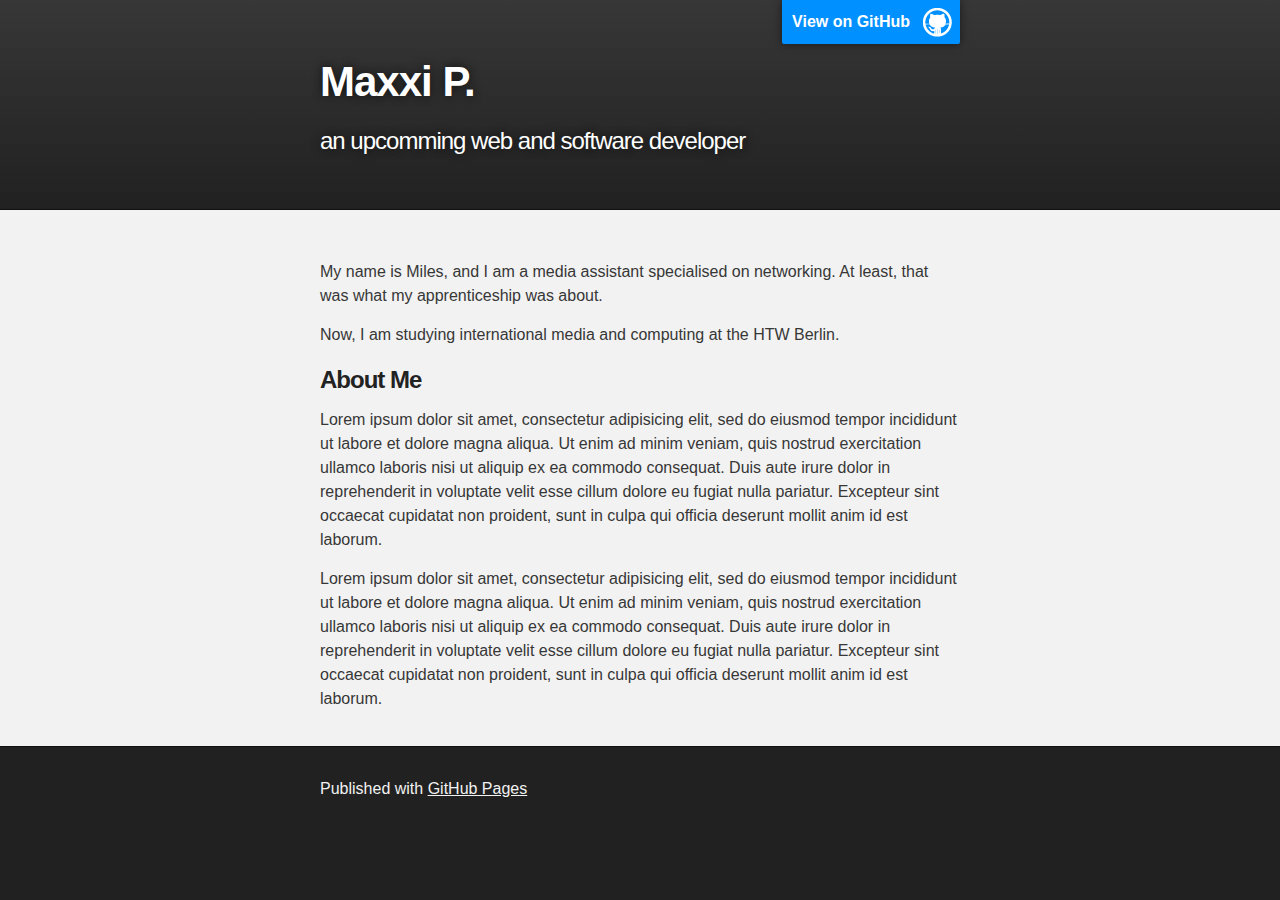
==== index.html @ fab65e2a "indent code" ====
<!DOCTYPE html>
<html>

  <head>
    <meta charset='utf-8' />
    <meta http-equiv="X-UA-Compatible" content="chrome=1" />
    <meta name="description" content="Maxxip.github.io : a upcomming web and software developer" />

    <link rel="stylesheet" type="text/css" media="screen" href="stylesheets/stylesheet.css">

    <title>Maxxip.github.io</title>
  </head>

  <body>

    <!-- HEADER -->
    <div id="header_wrap" class="outer">
        <header class="inner">
          <a id="forkme_banner" href="https://github.com/MaxxiP">View on GitHub</a>

          <h1 id="project_title">Maxxi P.</h1>
          <h2 id="project_tagline">an upcomming web and software developer</h2>

        </header>
    </div>

    <!-- MAIN CONTENT -->
    <div id="main_content_wrap" class="outer">
      <section id="main_content" class="inner">
        <p>My name is Miles, and I am a media assistant specialised on networking. At least, that was what my apprenticeship was about.</p>

		<p>Now, I am studying international media and computing at the HTW Berlin.</p>

		<h3><a name="about-me" class="anchor" href="#about-me"><span class="octicon octicon-link"></span></a>About Me</h3>

		<p>Lorem ipsum dolor sit amet, consectetur adipisicing elit, sed do eiusmod tempor incididunt ut labore et dolore magna aliqua. Ut enim ad minim veniam, quis nostrud exercitation ullamco laboris nisi ut aliquip ex ea commodo consequat. Duis aute irure dolor in reprehenderit in voluptate velit esse cillum dolore eu fugiat nulla pariatur. Excepteur sint occaecat cupidatat non proident, sunt in culpa qui officia deserunt mollit anim id est laborum.</p>

		<p>Lorem ipsum dolor sit amet, consectetur adipisicing elit, sed do eiusmod tempor incididunt ut labore et dolore magna aliqua. Ut enim ad minim veniam, quis nostrud exercitation ullamco laboris nisi ut aliquip ex ea commodo consequat. Duis aute irure dolor in reprehenderit in voluptate velit esse cillum dolore eu fugiat nulla pariatur. Excepteur sint occaecat cupidatat non proident, sunt in culpa qui officia deserunt mollit anim id est laborum.</p>
 
      </section>
    </div>

    <!-- FOOTER  -->
    <div id="footer_wrap" class="outer">
      <footer class="inner">
        <p>Published with <a href="http://pages.github.com">GitHub Pages</a></p>
      </footer>
    </div>

    

  </body>
</html>
---- stylesheets/stylesheet.css ----
/*******************************************************************************
Slate Theme for GitHub Pages
by Jason Costello, @jsncostello
*******************************************************************************/

@import url(pygment_trac.css);

/*******************************************************************************
MeyerWeb Reset
*******************************************************************************/

html, body, div, span, applet, object, iframe,
h1, h2, h3, h4, h5, h6, p, blockquote, pre,
a, abbr, acronym, address, big, cite, code,
del, dfn, em, img, ins, kbd, q, s, samp,
small, strike, strong, sub, sup, tt, var,
b, u, i, center,
dl, dt, dd, ol, ul, li,
fieldset, form, label, legend,
table, caption, tbody, tfoot, thead, tr, th, td,
article, aside, canvas, details, embed,
figure, figcaption, footer, header, hgroup,
menu, nav, output, ruby, section, summary,
time, mark, audio, video {
  margin: 0;
  padding: 0;
  border: 0;
  font: inherit;
  vertical-align: baseline;
}

/* HTML5 display-role reset for older browsers */
article, aside, details, figcaption, figure,
footer, header, hgroup, menu, nav, section {
  display: block;
}

ol, ul {
  list-style: none;
}

table {
  border-collapse: collapse;
  border-spacing: 0;
}

/*******************************************************************************
Theme Styles
*******************************************************************************/

body {
  box-sizing: border-box;
  color:#373737;
  background: #212121;
  font-size: 16px;
  font-family: 'Myriad Pro', Calibri, Helvetica, Arial, sans-serif;
  line-height: 1.5;
  -webkit-font-smoothing: antialiased;
}

h1, h2, h3, h4, h5, h6 {
  margin: 10px 0;
  font-weight: 700;
  color:#222222;
  font-family: 'Lucida Grande', 'Calibri', Helvetica, Arial, sans-serif;
  letter-spacing: -1px;
}

h1 {
  font-size: 36px;
  font-weight: 700;
}

h2 {
  padding-bottom: 10px;
  font-size: 32px;
  background: url('../images/bg_hr.png') repeat-x bottom;
}

h3 {
  font-size: 24px;
}

h4 {
  font-size: 21px;
}

h5 {
  font-size: 18px;
}

h6 {
  font-size: 16px;
}

p {
  margin: 10px 0 15px 0;
}

footer p {
  color: #f2f2f2;
}

a {
  text-decoration: none;
  color: #007edf;
  text-shadow: none;

  transition: color 0.5s ease;
  transition: text-shadow 0.5s ease;
  -webkit-transition: color 0.5s ease;
  -webkit-transition: text-shadow 0.5s ease;
  -moz-transition: color 0.5s ease;
  -moz-transition: text-shadow 0.5s ease;
  -o-transition: color 0.5s ease;
  -o-transition: text-shadow 0.5s ease;
  -ms-transition: color 0.5s ease;
  -ms-transition: text-shadow 0.5s ease;
}

a:hover, a:focus {text-decoration: underline;}

footer a {
  color: #F2F2F2;
  text-decoration: underline;
}

em {
  font-style: italic;
}

strong {
  font-weight: bold;
}

img {
  position: relative;
  margin: 0 auto;
  max-width: 739px;
  padding: 5px;
  margin: 10px 0 10px 0;
  border: 1px solid #ebebeb;

  box-shadow: 0 0 5px #ebebeb;
  -webkit-box-shadow: 0 0 5px #ebebeb;
  -moz-box-shadow: 0 0 5px #ebebeb;
  -o-box-shadow: 0 0 5px #ebebeb;
  -ms-box-shadow: 0 0 5px #ebebeb;
}

p img {
  display: inline;
  margin: 0;
  padding: 0;
  vertical-align: middle;
  text-align: center;
  border: none;
}

pre, code {
  width: 100%;
  color: #222;
  background-color: #fff;

  font-family: Monaco, "Bitstream Vera Sans Mono", "Lucida Console", Terminal, monospace;
  font-size: 14px;

  border-radius: 2px;
  -moz-border-radius: 2px;
  -webkit-border-radius: 2px;
}

pre {
  width: 100%;
  padding: 10px;
  box-shadow: 0 0 10px rgba(0,0,0,.1);
  overflow: auto;
}

code {
  padding: 3px;
  margin: 0 3px;
  box-shadow: 0 0 10px rgba(0,0,0,.1);
}

pre code {
  display: block;
  box-shadow: none;
}

blockquote {
  color: #666;
  margin-bottom: 20px;
  padding: 0 0 0 20px;
  border-left: 3px solid #bbb;
}


ul, ol, dl {
  margin-bottom: 15px
}

ul {
  list-style: inside;
  padding-left: 20px;
}

ol {
  list-style: decimal inside;
  padding-left: 20px;
}

dl dt {
  font-weight: bold;
}

dl dd {
  padding-left: 20px;
  font-style: italic;
}

dl p {
  padding-left: 20px;
  font-style: italic;
}

hr {
  height: 1px;
  margin-bottom: 5px;
  border: none;
  background: url('../images/bg_hr.png') repeat-x center;
}

table {
  border: 1px solid #373737;
  margin-bottom: 20px;
  text-align: left;
 }

th {
  font-family: 'Lucida Grande', 'Helvetica Neue', Helvetica, Arial, sans-serif;
  padding: 10px;
  background: #373737;
  color: #fff;
 }

td {
  padding: 10px;
  border: 1px solid #373737;
 }

form {
  background: #f2f2f2;
  padding: 20px;
}

/*******************************************************************************
Full-Width Styles
*******************************************************************************/

.outer {
  width: 100%;
}

.inner {
  position: relative;
  max-width: 640px;
  padding: 20px 10px;
  margin: 0 auto;
}

#forkme_banner {
  display: block;
  position: absolute;
  top:0;
  right: 10px;
  z-index: 10;
  padding: 10px 50px 10px 10px;
  color: #fff;
  background: url('../images/blacktocat.png') #0090ff no-repeat 95% 50%;
  font-weight: 700;
  box-shadow: 0 0 10px rgba(0,0,0,.5);
  border-bottom-left-radius: 2px;
  border-bottom-right-radius: 2px;
}

#header_wrap {
  background: #212121;
  background: -moz-linear-gradient(top, #373737, #212121);
  background: -webkit-linear-gradient(top, #373737, #212121);
  background: -ms-linear-gradient(top, #373737, #212121);
  background: -o-linear-gradient(top, #373737, #212121);
  background: linear-gradient(top, #373737, #212121);
}

#header_wrap .inner {
  padding: 50px 10px 30px 10px;
}

#project_title {
  margin: 0;
  color: #fff;
  font-size: 42px;
  font-weight: 700;
  text-shadow: #111 0px 0px 10px;
}

#project_tagline {
  color: #fff;
  font-size: 24px;
  font-weight: 300;
  background: none;
  text-shadow: #111 0px 0px 10px;
}

#downloads {
  position: absolute;
  width: 210px;
  z-index: 10;
  bottom: -40px;
  right: 0;
  height: 70px;
  background: url('../images/icon_download.png') no-repeat 0% 90%;
}

.zip_download_link {
  display: block;
  float: right;
  width: 90px;
  height:70px;
  text-indent: -5000px;
  overflow: hidden;
  background: url(../images/sprite_download.png) no-repeat bottom left;
}

.tar_download_link {
  display: block;
  float: right;
  width: 90px;
  height:70px;
  text-indent: -5000px;
  overflow: hidden;
  background: url(../images/sprite_download.png) no-repeat bottom right;
  margin-left: 10px;
}

.zip_download_link:hover {
  background: url(../images/sprite_download.png) no-repeat top left;
}

.tar_download_link:hover {
  background: url(../images/sprite_download.png) no-repeat top right;
}

#main_content_wrap {
  background: #f2f2f2;
  border-top: 1px solid #111;
  border-bottom: 1px solid #111;
}

#main_content {
  padding-top: 40px;
}

#footer_wrap {
  background: #212121;
}



/*******************************************************************************
Small Device Styles
*******************************************************************************/

@media screen and (max-width: 480px) {
  body {
    font-size:14px;
  }

  #downloads {
    display: none;
  }

  .inner {
    min-width: 320px;
    max-width: 480px;
  }

  #project_title {
  font-size: 32px;
  }

  h1 {
    font-size: 28px;
  }

  h2 {
    font-size: 24px;
  }

  h3 {
    font-size: 21px;
  }

  h4 {
    font-size: 18px;
  }

  h5 {
    font-size: 14px;
  }

  h6 {
    font-size: 12px;
  }

  code, pre {
    min-width: 320px;
    max-width: 480px;
    font-size: 11px;
  }

}
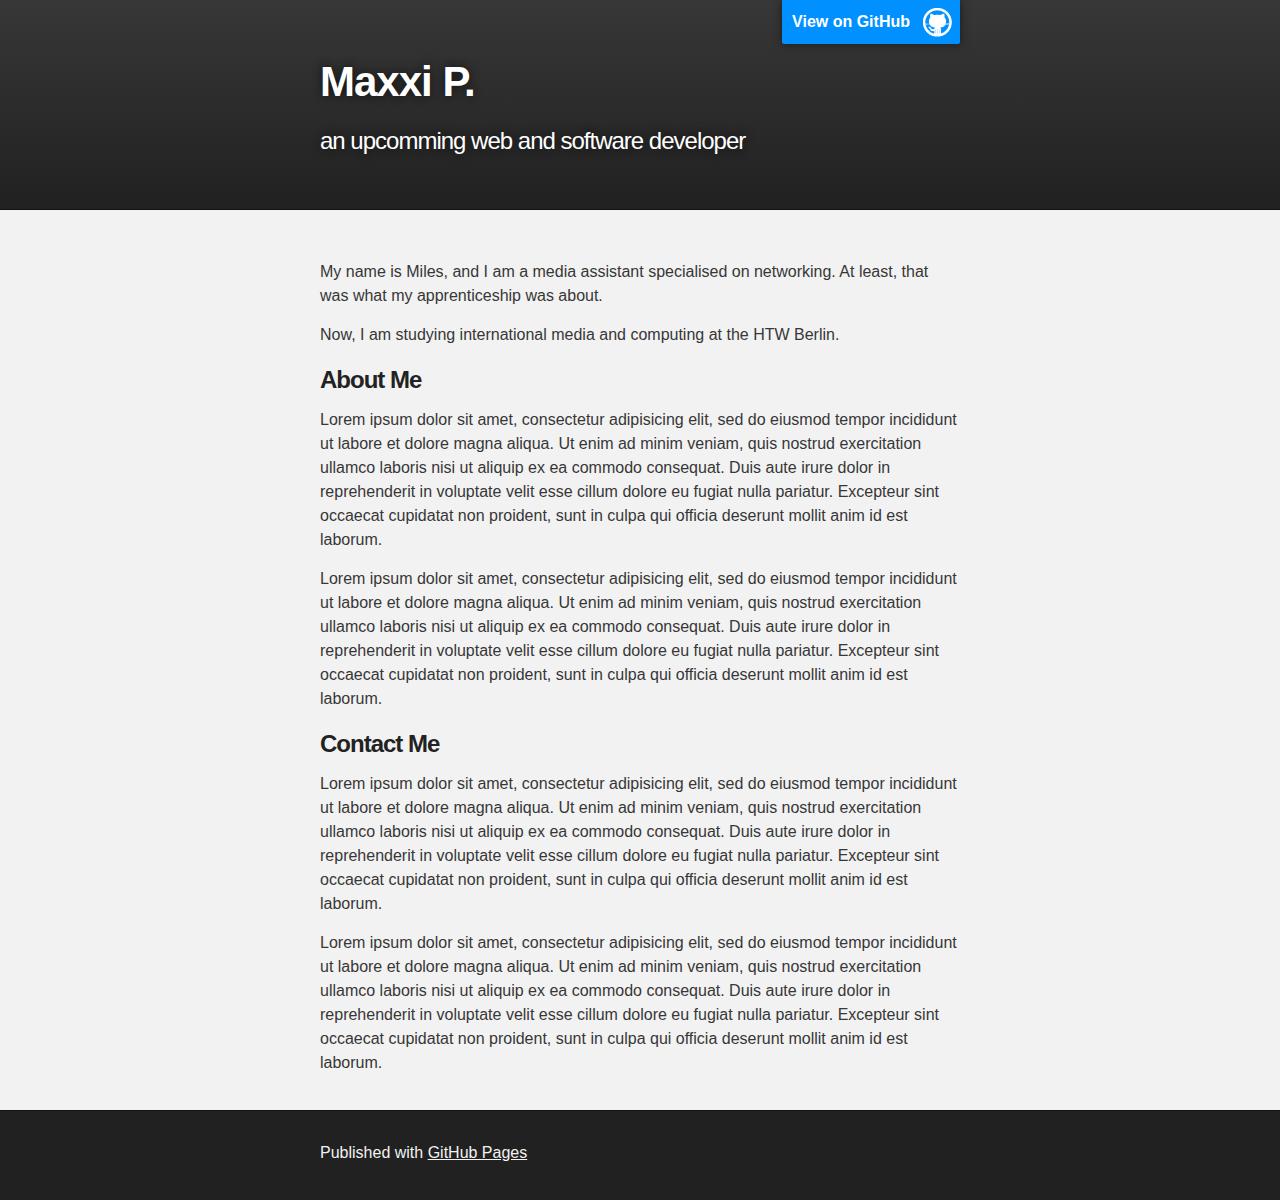
==== commit 976122d4: "added new section" ====
--- a/index.html
+++ b/index.html
@@ -27,15 +27,22 @@
     <!-- MAIN CONTENT -->
     <div id="main_content_wrap" class="outer">
       <section id="main_content" class="inner">
-        <p>My name is Miles, and I am a media assistant specialised on networking. At least, that was what my apprenticeship was about.</p>
+			<p>My name is Miles, and I am a media assistant specialised on networking. At least, that was what my apprenticeship was about.</p>
 
-		<p>Now, I am studying international media and computing at the HTW Berlin.</p>
+			<p>Now, I am studying international media and computing at the HTW Berlin.</p>
 
 		<h3><a name="about-me" class="anchor" href="#about-me"><span class="octicon octicon-link"></span></a>About Me</h3>
 
-		<p>Lorem ipsum dolor sit amet, consectetur adipisicing elit, sed do eiusmod tempor incididunt ut labore et dolore magna aliqua. Ut enim ad minim veniam, quis nostrud exercitation ullamco laboris nisi ut aliquip ex ea commodo consequat. Duis aute irure dolor in reprehenderit in voluptate velit esse cillum dolore eu fugiat nulla pariatur. Excepteur sint occaecat cupidatat non proident, sunt in culpa qui officia deserunt mollit anim id est laborum.</p>
+			<p>Lorem ipsum dolor sit amet, consectetur adipisicing elit, sed do eiusmod tempor incididunt ut labore et dolore magna aliqua. Ut enim ad minim veniam, quis nostrud exercitation ullamco laboris nisi ut aliquip ex ea commodo consequat. Duis aute irure dolor in reprehenderit in voluptate velit esse cillum dolore eu fugiat nulla pariatur. Excepteur sint occaecat cupidatat non proident, sunt in culpa qui officia deserunt mollit anim id est laborum.</p>
 
-		<p>Lorem ipsum dolor sit amet, consectetur adipisicing elit, sed do eiusmod tempor incididunt ut labore et dolore magna aliqua. Ut enim ad minim veniam, quis nostrud exercitation ullamco laboris nisi ut aliquip ex ea commodo consequat. Duis aute irure dolor in reprehenderit in voluptate velit esse cillum dolore eu fugiat nulla pariatur. Excepteur sint occaecat cupidatat non proident, sunt in culpa qui officia deserunt mollit anim id est laborum.</p>
+			<p>Lorem ipsum dolor sit amet, consectetur adipisicing elit, sed do eiusmod tempor incididunt ut labore et dolore magna aliqua. Ut enim ad minim veniam, quis nostrud exercitation ullamco laboris nisi ut aliquip ex ea commodo consequat. Duis aute irure dolor in reprehenderit in voluptate velit esse cillum dolore eu fugiat nulla pariatur. Excepteur sint occaecat cupidatat non proident, sunt in culpa qui officia deserunt mollit anim id est laborum.</p>
+ 
+ 
+ 		<h3><a name="contact-me" class="anchor" href="#contact-me"><span class="octicon octicon-link"></span></a>Contact Me</h3>
+
+			<p>Lorem ipsum dolor sit amet, consectetur adipisicing elit, sed do eiusmod tempor incididunt ut labore et dolore magna aliqua. Ut enim ad minim veniam, quis nostrud exercitation ullamco laboris nisi ut aliquip ex ea commodo consequat. Duis aute irure dolor in reprehenderit in voluptate velit esse cillum dolore eu fugiat nulla pariatur. Excepteur sint occaecat cupidatat non proident, sunt in culpa qui officia deserunt mollit anim id est laborum.</p>
+
+			<p>Lorem ipsum dolor sit amet, consectetur adipisicing elit, sed do eiusmod tempor incididunt ut labore et dolore magna aliqua. Ut enim ad minim veniam, quis nostrud exercitation ullamco laboris nisi ut aliquip ex ea commodo consequat. Duis aute irure dolor in reprehenderit in voluptate velit esse cillum dolore eu fugiat nulla pariatur. Excepteur sint occaecat cupidatat non proident, sunt in culpa qui officia deserunt mollit anim id est laborum.</p>
  
       </section>
     </div>
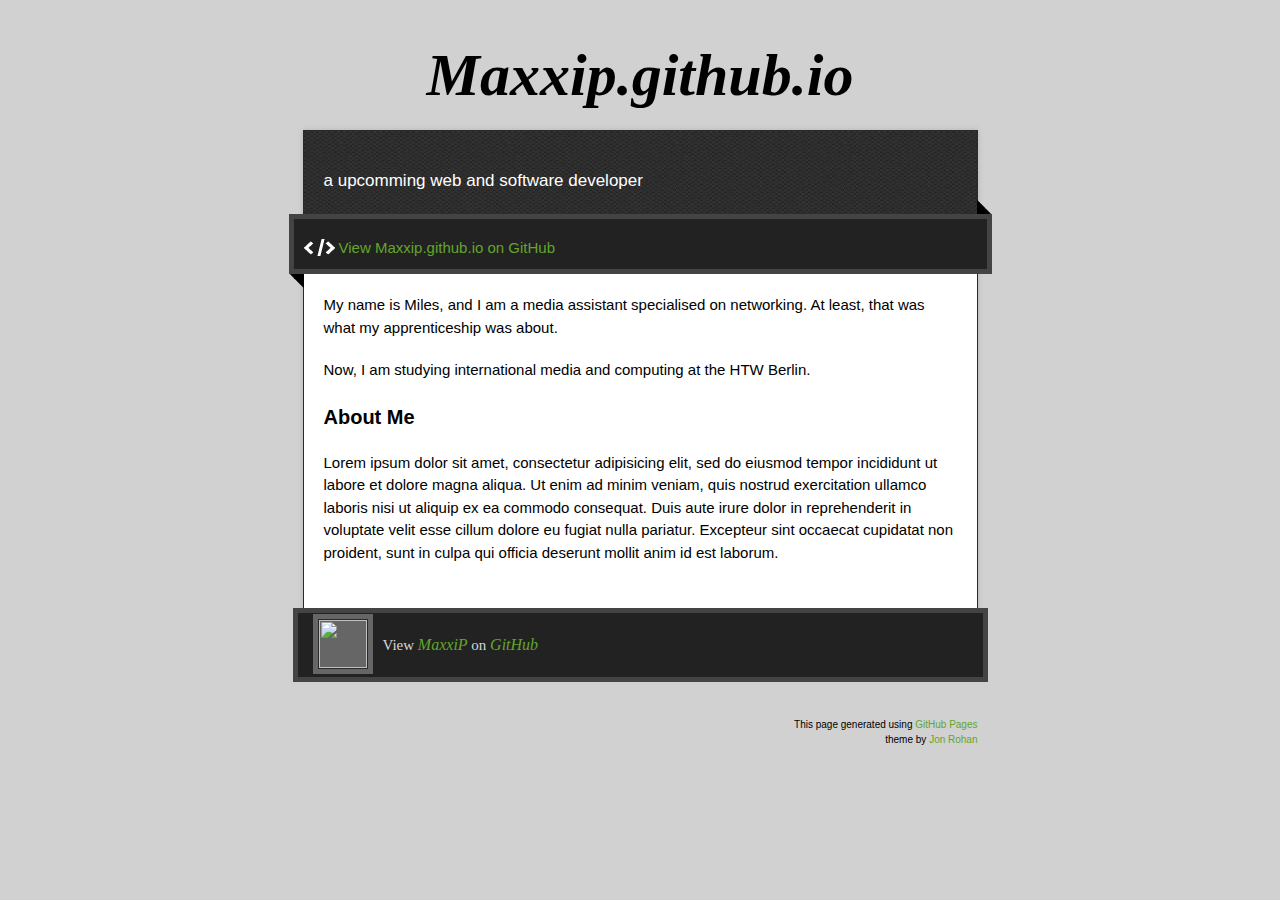
==== commit 04182a9c: "Replace master branch with page content via GitHub" ====
--- a/index.html
+++ b/index.html
@@ -1,60 +1,67 @@
-<!DOCTYPE html>
+<!doctype html>
+<!-- The Time Machine GitHub pages theme was designed and developed by Jon Rohan, on Feb 7, 2012. -->
+<!-- Follow him for fun. http://twitter.com/jonrohan. Tail his code on http://github.com/jonrohan -->
 <html>
+<head>
+  <meta charset="utf-8">
+  <meta http-equiv="X-UA-Compatible" content="IE=edge,chrome=1">
 
-  <head>
-    <meta charset='utf-8' />
-    <meta http-equiv="X-UA-Compatible" content="chrome=1" />
-    <meta name="description" content="Maxxip.github.io : a upcomming web and software developer" />
+  <link rel="stylesheet" href="stylesheets/stylesheet.css" media="screen"/>
+  <link rel="stylesheet" href="stylesheets/pygment_trac.css"/>
+  <script type="text/javascript" src="https://ajax.googleapis.com/ajax/libs/jquery/1.7.1/jquery.min.js"></script>
+  <script type="text/javascript" src="javascripts/script.js"></script>
 
-    <link rel="stylesheet" type="text/css" media="screen" href="stylesheets/stylesheet.css">
+  <title>Maxxip.github.io</title>
+  <meta name="description" content="a upcomming web and software developer">
 
-    <title>Maxxip.github.io</title>
-  </head>
+  <meta name="viewport" content="width=device-width,initial-scale=1">
 
-  <body>
+</head>
 
-    <!-- HEADER -->
-    <div id="header_wrap" class="outer">
-        <header class="inner">
-          <a id="forkme_banner" href="https://github.com/MaxxiP">View on GitHub</a>
+<body>
 
-          <h1 id="project_title">Maxxi P.</h1>
-          <h2 id="project_tagline">an upcomming web and software developer</h2>
+  <div class="wrapper">
+    <header>
+      <h1 class="title">Maxxip.github.io</h1>
+    </header>
+    <div id="container">
+      <p class="tagline">a upcomming web and software developer</p>
+      <div id="main" role="main">
+        <div class="download-bar">
+        <div class="inner">
+          <a href="https://github.com/MaxxiP" class="code">View Maxxip.github.io on GitHub</a>
+        </div>
+        <span class="blc"></span><span class="trc"></span>
+        </div>
+        <article class="markdown-body">
+          <p>My name is Miles, and I am a media assistant specialised on networking. At least, that was what my apprenticeship was about.</p>
 
-        </header>
+<p>Now, I am studying international media and computing at the HTW Berlin.</p>
+
+<h3>
+<a name="about-me" class="anchor" href="#about-me"><span class="octicon octicon-link"></span></a>About Me</h3>
+
+<p>Lorem ipsum dolor sit amet, consectetur adipisicing elit, sed do eiusmod tempor incididunt ut labore et dolore magna aliqua. Ut enim ad minim veniam, quis nostrud exercitation ullamco laboris nisi ut aliquip ex ea commodo consequat. Duis aute irure dolor in reprehenderit in voluptate velit esse cillum dolore eu fugiat nulla pariatur. Excepteur sint occaecat cupidatat non proident, sunt in culpa qui officia deserunt mollit anim id est laborum.</p>
+        </article>
+      </div>
     </div>
+    <footer>
+      <div class="owner">
 
-    <!-- MAIN CONTENT -->
-    <div id="main_content_wrap" class="outer">
-      <section id="main_content" class="inner">
-			<p>My name is Miles, and I am a media assistant specialised on networking. At least, that was what my apprenticeship was about.</p>
+      <p><a href="https://github.com/MaxxiP" class="avatar"><img src="https://avatars1.githubusercontent.com/u/7313803?s=60" width="48" height="48"/></a>View <a href="https://github.com/MaxxiP">MaxxiP</a> on <a href="https://www.github.com">GitHub</a></p>
 
-			<p>Now, I am studying international media and computing at the HTW Berlin.</p>
+      </div>
+      <div class="creds">
+        <small>This page generated using <a href="http://pages.github.com/">GitHub Pages</a><br/>theme by <a href="https://twitter.com/jonrohan/">Jon Rohan</a></small>
+      </div>
+    </footer>
+  </div>
+  <div class="current-section">
+    <a href="#top">Scroll to top</a>
+    <a href="https://github.com/MaxxiP/MaxxiP.github.io/tarball/master" class="tar">tar</a><a href="https://github.com/MaxxiP/MaxxiP.github.io/zipball/master" class="zip">zip</a><a href="" class="code">source code</a>
+    <p class="name"></p>
+  </div>
 
-		<h3><a name="about-me" class="anchor" href="#about-me"><span class="octicon octicon-link"></span></a>About Me</h3>
-
-			<p>Lorem ipsum dolor sit amet, consectetur adipisicing elit, sed do eiusmod tempor incididunt ut labore et dolore magna aliqua. Ut enim ad minim veniam, quis nostrud exercitation ullamco laboris nisi ut aliquip ex ea commodo consequat. Duis aute irure dolor in reprehenderit in voluptate velit esse cillum dolore eu fugiat nulla pariatur. Excepteur sint occaecat cupidatat non proident, sunt in culpa qui officia deserunt mollit anim id est laborum.</p>
-
-			<p>Lorem ipsum dolor sit amet, consectetur adipisicing elit, sed do eiusmod tempor incididunt ut labore et dolore magna aliqua. Ut enim ad minim veniam, quis nostrud exercitation ullamco laboris nisi ut aliquip ex ea commodo consequat. Duis aute irure dolor in reprehenderit in voluptate velit esse cillum dolore eu fugiat nulla pariatur. Excepteur sint occaecat cupidatat non proident, sunt in culpa qui officia deserunt mollit anim id est laborum.</p>
- 
- 
- 		<h3><a name="contact-me" class="anchor" href="#contact-me"><span class="octicon octicon-link"></span></a>Contact Me</h3>
-
-			<p>Lorem ipsum dolor sit amet, consectetur adipisicing elit, sed do eiusmod tempor incididunt ut labore et dolore magna aliqua. Ut enim ad minim veniam, quis nostrud exercitation ullamco laboris nisi ut aliquip ex ea commodo consequat. Duis aute irure dolor in reprehenderit in voluptate velit esse cillum dolore eu fugiat nulla pariatur. Excepteur sint occaecat cupidatat non proident, sunt in culpa qui officia deserunt mollit anim id est laborum.</p>
-
-			<p>Lorem ipsum dolor sit amet, consectetur adipisicing elit, sed do eiusmod tempor incididunt ut labore et dolore magna aliqua. Ut enim ad minim veniam, quis nostrud exercitation ullamco laboris nisi ut aliquip ex ea commodo consequat. Duis aute irure dolor in reprehenderit in voluptate velit esse cillum dolore eu fugiat nulla pariatur. Excepteur sint occaecat cupidatat non proident, sunt in culpa qui officia deserunt mollit anim id est laborum.</p>
- 
-      </section>
-    </div>
-
-    <!-- FOOTER  -->
-    <div id="footer_wrap" class="outer">
-      <footer class="inner">
-        <p>Published with <a href="http://pages.github.com">GitHub Pages</a></p>
-      </footer>
-    </div>
-
-    
-
-  </body>
+  
+</body>
 </html>
--- a/stylesheets/stylesheet.css
+++ b/stylesheets/stylesheet.css
@@ -1,423 +1,966 @@
-/*******************************************************************************
-Slate Theme for GitHub Pages
-by Jason Costello, @jsncostello
-*******************************************************************************/
-
-@import url(pygment_trac.css);
-
-/*******************************************************************************
-MeyerWeb Reset
-*******************************************************************************/
-
-html, body, div, span, applet, object, iframe,
-h1, h2, h3, h4, h5, h6, p, blockquote, pre,
-a, abbr, acronym, address, big, cite, code,
-del, dfn, em, img, ins, kbd, q, s, samp,
-small, strike, strong, sub, sup, tt, var,
-b, u, i, center,
-dl, dt, dd, ol, ul, li,
-fieldset, form, label, legend,
-table, caption, tbody, tfoot, thead, tr, th, td,
-article, aside, canvas, details, embed,
-figure, figcaption, footer, header, hgroup,
-menu, nav, output, ruby, section, summary,
-time, mark, audio, video {
+/*! normalize.css v3.0.0 | MIT License | git.io/normalize */
+
+/**
+ * 1. Set default font family to sans-serif.
+ * 2. Prevent iOS text size adjust after orientation change, without disabling
+ *    user zoom.
+ */
+
+html {
+  font-family: sans-serif; /* 1 */
+  -ms-text-size-adjust: 100%; /* 2 */
+  -webkit-text-size-adjust: 100%; /* 2 */
+}
+
+/**
+ * Remove default margin.
+ */
+
+body {
   margin: 0;
+}
+
+/* HTML5 display definitions
+   ========================================================================== */
+
+/**
+ * Correct `block` display not defined for any HTML5 element in IE 8/9.
+ * Correct `block` display not defined for `details` or `summary` in IE 10/11 and Firefox.
+ * Correct `block` display not defined for `main` in IE 11.
+ */
+
+article,
+aside,
+details,
+figcaption,
+figure,
+footer,
+header,
+hgroup,
+main,
+nav,
+section,
+summary {
+  display: block;
+}
+
+/**
+ * 1. Correct `inline-block` display not defined in IE 8/9.
+ * 2. Normalize vertical alignment of `progress` in Chrome, Firefox, and Opera.
+ */
+
+audio,
+canvas,
+progress,
+video {
+  display: inline-block; /* 1 */
+  vertical-align: baseline; /* 2 */
+}
+
+/**
+ * Prevent modern browsers from displaying `audio` without controls.
+ * Remove excess height in iOS 5 devices.
+ */
+
+audio:not([controls]) {
+  display: none;
+  height: 0;
+}
+
+/**
+ * Address `[hidden]` styling not present in IE 8/9/10.
+ * Hide the `template` element in IE 8/9/11, Safari, and Firefox < 22.
+ */
+
+[hidden],
+template {
+  display: none;
+}
+
+/* Links
+   ========================================================================== */
+
+/**
+ * Remove the gray background color from active links in IE 10.
+ */
+
+a {
+  background: transparent;
+}
+
+/**
+ * Improve readability when focused and also mouse hovered in all browsers.
+ */
+
+a:active,
+a:hover {
+  outline: 0;
+}
+
+/* Text-level semantics
+   ========================================================================== */
+
+/**
+ * Address styling not present in IE 8/9/10/11, Safari, and Chrome.
+ */
+
+abbr[title] {
+  border-bottom: 1px dotted;
+}
+
+/**
+ * Address style set to `bolder` in Firefox 4+, Safari, and Chrome.
+ */
+
+b,
+strong {
+  font-weight: bold;
+}
+
+/**
+ * Address styling not present in Safari and Chrome.
+ */
+
+dfn {
+  font-style: italic;
+}
+
+/**
+ * Address variable `h1` font-size and margin within `section` and `article`
+ * contexts in Firefox 4+, Safari, and Chrome.
+ */
+
+h1 {
+  font-size: 2em;
+  margin: 0.67em 0;
+}
+
+/**
+ * Address styling not present in IE 8/9.
+ */
+
+mark {
+  background: #ff0;
+  color: #000;
+}
+
+/**
+ * Address inconsistent and variable font size in all browsers.
+ */
+
+small {
+  font-size: 80%;
+}
+
+/**
+ * Prevent `sub` and `sup` affecting `line-height` in all browsers.
+ */
+
+sub,
+sup {
+  font-size: 75%;
+  line-height: 0;
+  position: relative;
+  vertical-align: baseline;
+}
+
+sup {
+  top: -0.5em;
+}
+
+sub {
+  bottom: -0.25em;
+}
+
+/* Embedded content
+   ========================================================================== */
+
+/**
+ * Remove border when inside `a` element in IE 8/9/10.
+ */
+
+img {
+  border: 0;
+}
+
+/**
+ * Correct overflow not hidden in IE 9/10/11.
+ */
+
+svg:not(:root) {
+  overflow: hidden;
+}
+
+/* Grouping content
+   ========================================================================== */
+
+/**
+ * Address margin not present in IE 8/9 and Safari.
+ */
+
+figure {
+  margin: 1em 40px;
+}
+
+/**
+ * Address differences between Firefox and other browsers.
+ */
+
+hr {
+  -moz-box-sizing: content-box;
+  box-sizing: content-box;
+  height: 0;
+}
+
+/**
+ * Contain overflow in all browsers.
+ */
+
+pre {
+  overflow: auto;
+}
+
+/**
+ * Address odd `em`-unit font size rendering in all browsers.
+ */
+
+code,
+kbd,
+pre,
+samp {
+  font-family: monospace, monospace;
+  font-size: 1em;
+}
+
+/* Forms
+   ========================================================================== */
+
+/**
+ * Known limitation: by default, Chrome and Safari on OS X allow very limited
+ * styling of `select`, unless a `border` property is set.
+ */
+
+/**
+ * 1. Correct color not being inherited.
+ *    Known issue: affects color of disabled elements.
+ * 2. Correct font properties not being inherited.
+ * 3. Address margins set differently in Firefox 4+, Safari, and Chrome.
+ */
+
+button,
+input,
+optgroup,
+select,
+textarea {
+  color: inherit; /* 1 */
+  font: inherit; /* 2 */
+  margin: 0; /* 3 */
+}
+
+/**
+ * Address `overflow` set to `hidden` in IE 8/9/10/11.
+ */
+
+button {
+  overflow: visible;
+}
+
+/**
+ * Address inconsistent `text-transform` inheritance for `button` and `select`.
+ * All other form control elements do not inherit `text-transform` values.
+ * Correct `button` style inheritance in Firefox, IE 8/9/10/11, and Opera.
+ * Correct `select` style inheritance in Firefox.
+ */
+
+button,
+select {
+  text-transform: none;
+}
+
+/**
+ * 1. Avoid the WebKit bug in Android 4.0.* where (2) destroys native `audio`
+ *    and `video` controls.
+ * 2. Correct inability to style clickable `input` types in iOS.
+ * 3. Improve usability and consistency of cursor style between image-type
+ *    `input` and others.
+ */
+
+button,
+html input[type="button"], /* 1 */
+input[type="reset"],
+input[type="submit"] {
+  -webkit-appearance: button; /* 2 */
+  cursor: pointer; /* 3 */
+}
+
+/**
+ * Re-set default cursor for disabled elements.
+ */
+
+button[disabled],
+html input[disabled] {
+  cursor: default;
+}
+
+/**
+ * Remove inner padding and border in Firefox 4+.
+ */
+
+button::-moz-focus-inner,
+input::-moz-focus-inner {
+  border: 0;
   padding: 0;
-  border: 0;
-  font: inherit;
-  vertical-align: baseline;
-}
-
-/* HTML5 display-role reset for older browsers */
-article, aside, details, figcaption, figure,
-footer, header, hgroup, menu, nav, section {
-  display: block;
-}
-
-ol, ul {
-  list-style: none;
-}
+}
+
+/**
+ * Address Firefox 4+ setting `line-height` on `input` using `!important` in
+ * the UA stylesheet.
+ */
+
+input {
+  line-height: normal;
+}
+
+/**
+ * It's recommended that you don't attempt to style these elements.
+ * Firefox's implementation doesn't respect box-sizing, padding, or width.
+ *
+ * 1. Address box sizing set to `content-box` in IE 8/9/10.
+ * 2. Remove excess padding in IE 8/9/10.
+ */
+
+input[type="checkbox"],
+input[type="radio"] {
+  box-sizing: border-box; /* 1 */
+  padding: 0; /* 2 */
+}
+
+/**
+ * Fix the cursor style for Chrome's increment/decrement buttons. For certain
+ * `font-size` values of the `input`, it causes the cursor style of the
+ * decrement button to change from `default` to `text`.
+ */
+
+input[type="number"]::-webkit-inner-spin-button,
+input[type="number"]::-webkit-outer-spin-button {
+  height: auto;
+}
+
+/**
+ * 1. Address `appearance` set to `searchfield` in Safari and Chrome.
+ * 2. Address `box-sizing` set to `border-box` in Safari and Chrome
+ *    (include `-moz` to future-proof).
+ */
+
+input[type="search"] {
+  -webkit-appearance: textfield; /* 1 */
+  -moz-box-sizing: content-box;
+  -webkit-box-sizing: content-box; /* 2 */
+  box-sizing: content-box;
+}
+
+/**
+ * Remove inner padding and search cancel button in Safari and Chrome on OS X.
+ * Safari (but not Chrome) clips the cancel button when the search input has
+ * padding (and `textfield` appearance).
+ */
+
+input[type="search"]::-webkit-search-cancel-button,
+input[type="search"]::-webkit-search-decoration {
+  -webkit-appearance: none;
+}
+
+/**
+ * Define consistent border, margin, and padding.
+ */
+
+fieldset {
+  border: 1px solid #c0c0c0;
+  margin: 0 2px;
+  padding: 0.35em 0.625em 0.75em;
+}
+
+/**
+ * 1. Correct `color` not being inherited in IE 8/9/10/11.
+ * 2. Remove padding so people aren't caught out if they zero out fieldsets.
+ */
+
+legend {
+  border: 0; /* 1 */
+  padding: 0; /* 2 */
+}
+
+/**
+ * Remove default vertical scrollbar in IE 8/9/10/11.
+ */
+
+textarea {
+  overflow: auto;
+}
+
+/**
+ * Don't inherit the `font-weight` (applied by a rule above).
+ * NOTE: the default cannot safely be changed in Chrome and Safari on OS X.
+ */
+
+optgroup {
+  font-weight: bold;
+}
+
+/* Tables
+   ========================================================================== */
+
+/**
+ * Remove most spacing between table cells.
+ */
 
 table {
   border-collapse: collapse;
   border-spacing: 0;
 }
 
-/*******************************************************************************
-Theme Styles
-*******************************************************************************/
+td,
+th {
+  padding: 0;
+}
+
+
+/* Style */
 
 body {
+  font-size: 15px;
+  font-family: Arial, Arial, Helvetica, sans-serif;
+  line-height: 1.5;
+  background: #D1D1D1;
+}
+
+a {
+  color: #63a52a;
+  text-decoration: none;
+  transition: opacity ease-in-out 0.3s;
+  -webkit-transition: opacity ease-in-out 0.3s;  /* Safari <=6.1, Android <= 4.3 */
+}
+
+a:hover {
+  text-decoration: underline;
+  color: #90D355;
+}
+
+h1.title {
+  margin: 30px 20px 10px;
+  font-size: 60px;
+  font-weight: bold;
+  font-style: italic;
+  font-family:Georgia, serif;
+  text-align: center;
+}
+
+.wrapper {
+  width: 675px;
+  margin: 0 auto;
+}
+
+#container {
+  border: 1px solid #2a2a2a;
+  background: #ddd url(../images/pattern.png);
+  box-shadow: 0 0 5px #b1b1b1;
+}
+
+p.tagline {
+  padding: 20px 20px 0;
+  color: #fff;
+  font-size: 17px;
+}
+
+#main {
+  margin-top: 20px;
+  padding: 0 20px 90px;
+  background-color: #fff;
+}
+
+.download-bar {
+  background: #222;
+  border: 5px solid #444;
+  padding: 10px;
+  margin: 0 -35px 20px;
+  position: relative;
+}
+
+.download-bar .inner {
+  overflow: hidden;
+}
+
+.download-bar .watch-fork iframe {
+  display: block;
+  float: left;
+  border-right: 1px solid #ddd;
+  padding-right: 5px;
+}
+.download-bar .watch-fork iframe.last {
+  border-right: 0 none;
+  padding-right: 0;
+  padding-left: 5px;
+  border-left: 1px solid #fff;
+}
+.download-bar .watch-fork {
+  overflow: hidden;
+  float: right;
+  background-color: #eee;
+  padding: 5px;
+  border-radius: 3px;
+}
+
+.download-bar .blc {
+  border: 10px solid black;
+  border-color: transparent transparent black;
+  width: 0;
+  height: 0;
+  display: block;
+  position: absolute;
+  bottom: -15px;
+  left: 0;
+  transform: rotate(45deg);
+  -ms-transform: rotate(45deg);  /* IE9 */
+  -webkit-transform: rotate(45deg); /* 2014 current */
+}
+
+.download-bar .trc {
+  border: 10px solid black;
+  border-color:  black transparent transparent;
+  width: 0;
+  height: 0;
+  display: block;
+  position: absolute;
+  top: -15px;
+  right: 0;
+  transform: rotate(45deg);
+  -ms-transform: rotate(45deg);  /* IE9 */
+  -webkit-transform: rotate(45deg); /* 2014 current */
+}
+
+.download-bar .avatar {
+  border: 1px solid black;
+  display: block;
+  padding: 4px;
+  float: left;
+}
+
+.download-bar .avatar img {
+  display: block;
+}
+
+.download-bar a.code {
+  background: transparent url(../images/code.png) no-repeat 0 2px;
+  padding-left: 35px;
+  margin-top: 8px;
+  display: block;
+  float: left;
+  text-indent: 0;
+  width: auto;
+  height: auto;
+  opacity: 1;
+  filter:alpha(opacity=100);  /* IE 5-7 */
+}
+
+.current-section {
+  position: fixed;
+  top: 0;
+  left: 50%;
+  width: 693px;
+  margin-left: -352px;
+  background: #222;
+  border: 5px solid #444;
+  color: #fff;
+  opacity: 0;
+  visibility: hidden;
+  transition: opacity ease-in-out 0.3s;
+  -webkit-transition: opacity ease-in-out 0.3s;  /* Safari <=6.1, Android <= 4.3 */
+}
+
+.current-section p {
+  padding: 5px 27px;
+  font-size: 24px;
+  font-weight: bold;
+}
+
+.current-section a {
+  float: right;
+  text-indent: -10000px;
+  background: transparent url(../images/top.png) no-repeat 0 0;
+  width: 20px;
+  height: 20px;
+  opacity: 0.8;
+  margin-right: 12px;
+  margin-top: 12px;
+  opacity: 0.8;
+  filter:alpha(opacity=80);  /* IE 5-7 */
+  transition: opacity ease-in-out 0.3s;
+  -webkit-transition: opacity ease-in-out 0.3s;  /* Safari <=6.1, Android <= 4.3 */
+}
+
+.current-section a:hover {
+  opacity: 1;
+  filter:alpha(opacity=100);  /* IE 5-7 */
+}
+
+.current-section a.zip {
+  margin-right: 8px;
+}
+
+a.zip,
+a.zip span {
+  background: transparent url(../images/zip.png) no-repeat 0 0;
+  width: 30px;
+  height: 21px;
+  display: inline-block;
+  text-indent: -10000px;
+  opacity: 0.8;
+  filter:alpha(opacity=80);  /* IE 5-7 */
+  transition: opacity ease-in-out 0.3s;
+  -webkit-transition: opacity ease-in-out 0.3s;  /* Safari <=6.1, Android <= 4.3 */
+}
+
+a.tar,
+a.tar span {
+  background: transparent url(../images/tar.png) no-repeat 0 0;
+  width: 30px;
+  height: 21px;
+  display: inline-block;
+  text-indent: -10000px;
+  opacity: 0.8;
+  filter:alpha(opacity=80);  /* IE 5-7 */
+  transition: opacity ease-in-out 0.3s;
+  -webkit-transition: opacity ease-in-out 0.3s;  /* Safari <=6.1, Android <= 4.3 */
+}
+
+a.code {
+  background: transparent url(../images/code.png) no-repeat 0 2px;
+  width: 30px;
+  height: 21px;
+  display: block;
+  display: inline-block;
+  text-indent: -10000px;
+  opacity: 0.8;
+  filter:alpha(opacity=80);  /* IE 5-7 */
+  transition: opacity ease-in-out 0.3s;
+  -webkit-transition: opacity ease-in-out 0.3s;  /* Safari <=6.1, Android <= 4.3 */
+}
+
+a.zip:hover,
+a.tar:hover,
+a.code:hover {
+  opacity: 1;
+  filter:alpha(opacity=100);
+}
+
+a.download-button {
+  border: 1px solid black;
+  border-radius: 3px;
+  display: inline-block;
+  text-indent: 0!important;
+  width: auto;
+  float: right;
+  background: #999; /* for non-css3 browsers */
+  filter: progid:DXImageTransform.Microsoft.gradient(startColorstr='#37ADD4', endColorstr='#1B657E'); /* IE <= 9 */
+  background: -webkit-gradient(linear, left top, left bottom, from(#37ADD4), to(#1B657E)); /* ancient webkit browsers */
+  background: -webkit-linear-gradient(top,  #37ADD4,  #1B657E);  /* Safari <=6.1, Android <= 4.3 */
+  background: linear-gradient(to bottom,  #37ADD4,  #1B657E);
+  height: auto;
+  margin-left: 10px;
+}
+
+a.download-button span {
+  background-position: 10px 5px;
+  width: auto;
+  height: auto;
+  padding: 5px 10px;
+  padding-left: 45px;
+  display: inline-block;
+  text-indent: 0!important;
+  color: #fff;
+}
+
+footer {
+  margin-bottom: 60px;
+  padding-bottom: 60px;
+}
+
+footer .owner {
+  background: #222;
+  border: 5px solid #444;
+  padding: 5px 15px;
+  margin: -67px -10px 35px;
+  color: #d6d6d6;
+}
+
+footer .creds small {
+  float: right;
+  font-size: 10px;
+  text-align: right;
+  margin-left: 15px;
+}
+
+footer .owner .avatar {
+  background-color: #666;
+  display: block;
+  margin: -19px 10px 0 0;
+  width: 60px;
+  float: left;
+}
+
+footer .owner img {
+  display: block;
+  border: 1px solid #2a2a2a;
+  margin: 5px;
+}
+
+footer .owner p {
+  font-family:Georgia, serif;
+}
+
+footer .owner p a {
+  font-size: 16px;
+  font-style: italic;
+}
+
+/* Markdown */
+.markdown-body h1,
+.markdown-body h2,
+.markdown-body h3,
+.markdown-body h4,
+.markdown-body h5,
+.markdown-body h6,
+.markdown-body p,
+.markdown-body pre,
+.markdown-body ul,
+.markdown-body ol,
+.markdown-body dl,
+.markdown-body table,
+.markdown-body blockquote {
+  margin-bottom: 20px;
+}
+
+.markdown-body h1,
+.markdown-body h2,
+.markdown-body h3,
+.markdown-body h4,
+.markdown-body h5,
+.markdown-body h6 {
+  font-weight: bold;
+}
+
+.markdown-body h1 {
+  font-size: 28px;
+}
+
+.markdown-body h2 {
+  font-size: 24px;
+  color: #557398;
+}
+
+.markdown-body h3 {
+  font-size: 20px;
+}
+
+.markdown-body h4 {
+  font-size: 18px;
+}
+
+.markdown-body h5 {
+  font-size: 16px;
+}
+
+.markdown-body pre {
+  padding: 10px 70px 10px 0;
+  margin-left: -20px;
+  margin-right: -20px;
+  font-family: 'Monaco', 'Lucida Console', monospace;
+  font-size: 13px;
+  line-height: 20px;
+  box-shadow: inset 0 0 5px #000;
+  word-wrap: break-word;
+  background-color:#3b3b3b;
+  color: #d6d6d6;
+}
+
+.markdown-body pre.lines {
+  font-size: 12px;
+  margin:0 10px 0 -20px;
+  padding: 10px;
+  float:  left;
+  display: block;
+  text-align: right;
+  box-shadow: none;
+  background-color:#2a2a2a;
+  color: #d6d6d6;
+}
+
+.markdown-body ul,
+.markdown-body ol {
+  padding-left: 30px;
+}
+
+.markdown-body ul {
+  list-style-type: disc;
+}
+
+.markdown-body ol {
+  list-style-type: decimal;
+}
+
+.markdown-body li,
+.markdown-body li p,
+.markdown-body dd,
+.markdown-body dd p {
+  margin-bottom: 10px;
+}
+
+.markdown-body li pre,
+.markdown-body li pre.lines,
+.markdown-body dd pre,
+.markdown-body dd pre.lines {
+  margin-left: -35px;
+}
+
+.markdown-body dt {
+  font-weight: bold;
+  font-style: italic;
+}
+
+.markdown-body dd {
+  margin-left: 15px;
+}
+
+.markdown-body table {
+  width: 673px;
+  margin-left: -20px;
+  margin-right: -20px;
+}
+
+.markdown-body tbody {
+  border-top: 2px solid #557398;
+  border-bottom: 2px solid #557398;
+  background-color: #EBEFF4;
+}
+
+.markdown-body table td * {
+  margin: 0;
+}
+
+.markdown-body td {
+  border-right: 1px solid #557398;
+  border-bottom: 1px solid #557398;
+  padding: 5px;
+}
+
+.markdown-body td:first-child,
+.markdown-body th:first-child {
+  width: 30%;
+  padding-left: 20px;
+}
+
+.markdown-body td:last-child {
+  border-right: 0 none;
+}
+
+.markdown-body th {
+  font-size: 18px;
+  font-weight: bold;
+  text-align: left;
+  padding: 5px;
+}
+
+.markdown-body tt {
+  background-color:#3b3b3b;
+  color: #d6d6d6;
+  padding: 2px 3px;
+}
+
+.markdown-body blockquote {
+  font-style: italic;
+  font-family:Georgia, serif;
+  font-size: 17px;
+  border-top: 3px solid #333;
+  border-bottom: 3px solid #333;
+  padding: 10px 20px;
+  padding-left: 50px;
+}
+
+.markdown-body blockquote:before {
+  font-style: italic;
+  font-family: Georgia, serif;
+  font-size: 90px;
+  height: 90px;
+  margin-left: -60px;
+  margin-top: -25px;
+  content: "‟";
+  display: block;
+  float: left;
+}
+
+.markdown-body img {
+  max-width: 100%;
   box-sizing: border-box;
-  color:#373737;
-  background: #212121;
-  font-size: 16px;
-  font-family: 'Myriad Pro', Calibri, Helvetica, Arial, sans-serif;
-  line-height: 1.5;
-  -webkit-font-smoothing: antialiased;
-}
-
-h1, h2, h3, h4, h5, h6 {
-  margin: 10px 0;
-  font-weight: 700;
-  color:#222222;
-  font-family: 'Lucida Grande', 'Calibri', Helvetica, Arial, sans-serif;
-  letter-spacing: -1px;
-}
-
-h1 {
-  font-size: 36px;
-  font-weight: 700;
-}
-
-h2 {
-  padding-bottom: 10px;
-  font-size: 32px;
-  background: url('../images/bg_hr.png') repeat-x bottom;
-}
-
-h3 {
-  font-size: 24px;
-}
-
-h4 {
-  font-size: 21px;
-}
-
-h5 {
-  font-size: 18px;
-}
-
-h6 {
-  font-size: 16px;
-}
-
-p {
-  margin: 10px 0 15px 0;
-}
-
-footer p {
-  color: #f2f2f2;
-}
-
-a {
-  text-decoration: none;
-  color: #007edf;
-  text-shadow: none;
-
-  transition: color 0.5s ease;
-  transition: text-shadow 0.5s ease;
-  -webkit-transition: color 0.5s ease;
-  -webkit-transition: text-shadow 0.5s ease;
-  -moz-transition: color 0.5s ease;
-  -moz-transition: text-shadow 0.5s ease;
-  -o-transition: color 0.5s ease;
-  -o-transition: text-shadow 0.5s ease;
-  -ms-transition: color 0.5s ease;
-  -ms-transition: text-shadow 0.5s ease;
-}
-
-a:hover, a:focus {text-decoration: underline;}
-
-footer a {
-  color: #F2F2F2;
-  text-decoration: underline;
-}
-
-em {
-  font-style: italic;
-}
-
-strong {
-  font-weight: bold;
-}
-
-img {
-  position: relative;
-  margin: 0 auto;
-  max-width: 739px;
-  padding: 5px;
-  margin: 10px 0 10px 0;
-  border: 1px solid #ebebeb;
-
-  box-shadow: 0 0 5px #ebebeb;
-  -webkit-box-shadow: 0 0 5px #ebebeb;
-  -moz-box-shadow: 0 0 5px #ebebeb;
-  -o-box-shadow: 0 0 5px #ebebeb;
-  -ms-box-shadow: 0 0 5px #ebebeb;
-}
-
-p img {
-  display: inline;
-  margin: 0;
-  padding: 0;
-  vertical-align: middle;
-  text-align: center;
-  border: none;
-}
-
-pre, code {
-  width: 100%;
-  color: #222;
-  background-color: #fff;
-
-  font-family: Monaco, "Bitstream Vera Sans Mono", "Lucida Console", Terminal, monospace;
-  font-size: 14px;
-
-  border-radius: 2px;
-  -moz-border-radius: 2px;
-  -webkit-border-radius: 2px;
-}
-
-pre {
-  width: 100%;
-  padding: 10px;
-  box-shadow: 0 0 10px rgba(0,0,0,.1);
-  overflow: auto;
-}
-
-code {
-  padding: 3px;
-  margin: 0 3px;
-  box-shadow: 0 0 10px rgba(0,0,0,.1);
-}
-
-pre code {
-  display: block;
-  box-shadow: none;
-}
-
-blockquote {
-  color: #666;
-  margin-bottom: 20px;
-  padding: 0 0 0 20px;
-  border-left: 3px solid #bbb;
-}
-
-
-ul, ol, dl {
-  margin-bottom: 15px
-}
-
-ul {
-  list-style: inside;
-  padding-left: 20px;
-}
-
-ol {
-  list-style: decimal inside;
-  padding-left: 20px;
-}
-
-dl dt {
-  font-weight: bold;
-}
-
-dl dd {
-  padding-left: 20px;
-  font-style: italic;
-}
-
-dl p {
-  padding-left: 20px;
-  font-style: italic;
-}
-
-hr {
-  height: 1px;
-  margin-bottom: 5px;
-  border: none;
-  background: url('../images/bg_hr.png') repeat-x center;
-}
-
-table {
-  border: 1px solid #373737;
-  margin-bottom: 20px;
-  text-align: left;
- }
-
-th {
-  font-family: 'Lucida Grande', 'Helvetica Neue', Helvetica, Arial, sans-serif;
-  padding: 10px;
-  background: #373737;
-  color: #fff;
- }
-
-td {
-  padding: 10px;
-  border: 1px solid #373737;
- }
-
-form {
-  background: #f2f2f2;
-  padding: 20px;
-}
-
-/*******************************************************************************
-Full-Width Styles
-*******************************************************************************/
-
-.outer {
-  width: 100%;
-}
-
-.inner {
-  position: relative;
-  max-width: 640px;
-  padding: 20px 10px;
-  margin: 0 auto;
-}
-
-#forkme_banner {
-  display: block;
-  position: absolute;
-  top:0;
-  right: 10px;
-  z-index: 10;
-  padding: 10px 50px 10px 10px;
-  color: #fff;
-  background: url('../images/blacktocat.png') #0090ff no-repeat 95% 50%;
-  font-weight: 700;
-  box-shadow: 0 0 10px rgba(0,0,0,.5);
-  border-bottom-left-radius: 2px;
-  border-bottom-right-radius: 2px;
-}
-
-#header_wrap {
-  background: #212121;
-  background: -moz-linear-gradient(top, #373737, #212121);
-  background: -webkit-linear-gradient(top, #373737, #212121);
-  background: -ms-linear-gradient(top, #373737, #212121);
-  background: -o-linear-gradient(top, #373737, #212121);
-  background: linear-gradient(top, #373737, #212121);
-}
-
-#header_wrap .inner {
-  padding: 50px 10px 30px 10px;
-}
-
-#project_title {
-  margin: 0;
-  color: #fff;
-  font-size: 42px;
-  font-weight: 700;
-  text-shadow: #111 0px 0px 10px;
-}
-
-#project_tagline {
-  color: #fff;
-  font-size: 24px;
-  font-weight: 300;
-  background: none;
-  text-shadow: #111 0px 0px 10px;
-}
-
-#downloads {
-  position: absolute;
-  width: 210px;
-  z-index: 10;
-  bottom: -40px;
-  right: 0;
-  height: 70px;
-  background: url('../images/icon_download.png') no-repeat 0% 90%;
-}
-
-.zip_download_link {
-  display: block;
-  float: right;
-  width: 90px;
-  height:70px;
-  text-indent: -5000px;
-  overflow: hidden;
-  background: url(../images/sprite_download.png) no-repeat bottom left;
-}
-
-.tar_download_link {
-  display: block;
-  float: right;
-  width: 90px;
-  height:70px;
-  text-indent: -5000px;
-  overflow: hidden;
-  background: url(../images/sprite_download.png) no-repeat bottom right;
-  margin-left: 10px;
-}
-
-.zip_download_link:hover {
-  background: url(../images/sprite_download.png) no-repeat top left;
-}
-
-.tar_download_link:hover {
-  background: url(../images/sprite_download.png) no-repeat top right;
-}
-
-#main_content_wrap {
-  background: #f2f2f2;
-  border-top: 1px solid #111;
-  border-bottom: 1px solid #111;
-}
-
-#main_content {
-  padding-top: 40px;
-}
-
-#footer_wrap {
-  background: #212121;
-}
-
-
-
-/*******************************************************************************
-Small Device Styles
-*******************************************************************************/
-
-@media screen and (max-width: 480px) {
-  body {
-    font-size:14px;
-  }
-
-  #downloads {
-    display: none;
-  }
-
-  .inner {
-    min-width: 320px;
-    max-width: 480px;
-  }
-
-  #project_title {
-  font-size: 32px;
-  }
-
-  h1 {
-    font-size: 28px;
-  }
-
-  h2 {
-    font-size: 24px;
-  }
-
-  h3 {
-    font-size: 21px;
-  }
-
-  h4 {
-    font-size: 18px;
-  }
-
-  h5 {
-    font-size: 14px;
-  }
-
-  h6 {
-    font-size: 12px;
-  }
-
-  code, pre {
-    min-width: 320px;
-    max-width: 480px;
-    font-size: 11px;
-  }
-
-}
+}
+
+.highlight  { background: #ffffff; }
+.highlight .c { color: #999988; font-style: italic } /* Comment */
+.highlight .err { color: #a61717; background-color: #e3d2d2 } /* Error */
+.highlight .k { font-weight: bold } /* Keyword */
+.highlight .o { font-weight: bold } /* Operator */
+.highlight .cm { color: #999988; font-style: italic } /* Comment.Multiline */
+.highlight .cp { color: #999999; font-weight: bold } /* Comment.Preproc */
+.highlight .c1 { color: #999988; font-style: italic } /* Comment.Single */
+.highlight .cs { color: #999999; font-weight: bold; font-style: italic } /* Comment.Special */
+.highlight .gd { color: #000000; background-color: #ffdddd } /* Generic.Deleted */
+.highlight .gd .x { color: #000000; background-color: #ffaaaa } /* Generic.Deleted.Specific */
+.highlight .ge { font-style: italic } /* Generic.Emph */
+.highlight .gr { color: #aa0000 } /* Generic.Error */
+.highlight .gh { color: #999999 } /* Generic.Heading */
+.highlight .gi { color: #000000; background-color: #ddffdd } /* Generic.Inserted */
+.highlight .gi .x { color: #000000; background-color: #aaffaa } /* Generic.Inserted.Specific */
+.highlight .go { color: #888888 } /* Generic.Output */
+.highlight .gp { color: #555555 } /* Generic.Prompt */
+.highlight .gs { font-weight: bold } /* Generic.Strong */
+.highlight .gu { color: #800080; font-weight: bold; } /* Generic.Subheading */
+.highlight .gt { color: #aa0000 } /* Generic.Traceback */
+.highlight .kc { font-weight: bold } /* Keyword.Constant */
+.highlight .kd { font-weight: bold } /* Keyword.Declaration */
+.highlight .kn { font-weight: bold } /* Keyword.Namespace */
+.highlight .kp { font-weight: bold } /* Keyword.Pseudo */
+.highlight .kr { font-weight: bold } /* Keyword.Reserved */
+.highlight .kt { color: #445588; font-weight: bold } /* Keyword.Type */
+.highlight .m { color: #009999 } /* Literal.Number */
+.highlight .s { color: #d14 } /* Literal.String */
+.highlight .na { color: #008080 } /* Name.Attribute */
+.highlight .nb { color: #0086B3 } /* Name.Builtin */
+.highlight .nc { color: #445588; font-weight: bold } /* Name.Class */
+.highlight .no { color: #008080 } /* Name.Constant */
+.highlight .ni { color: #800080 } /* Name.Entity */
+.highlight .ne { color: #990000; font-weight: bold } /* Name.Exception */
+.highlight .nf { color: #990000; font-weight: bold } /* Name.Function */
+.highlight .nn { color: #555555 } /* Name.Namespace */
+.highlight .nt { color: #000080 } /* Name.Tag */
+.highlight .nv { color: #008080 } /* Name.Variable */
+.highlight .ow { font-weight: bold } /* Operator.Word */
+.highlight .w { color: #bbbbbb } /* Text.Whitespace */
+.highlight .mf { color: #009999 } /* Literal.Number.Float */
+.highlight .mh { color: #009999 } /* Literal.Number.Hex */
+.highlight .mi { color: #009999 } /* Literal.Number.Integer */
+.highlight .mo { color: #009999 } /* Literal.Number.Oct */
+.highlight .sb { color: #d14 } /* Literal.String.Backtick */
+.highlight .sc { color: #d14 } /* Literal.String.Char */
+.highlight .sd { color: #d14 } /* Literal.String.Doc */
+.highlight .s2 { color: #d14 } /* Literal.String.Double */
+.highlight .se { color: #d14 } /* Literal.String.Escape */
+.highlight .sh { color: #d14 } /* Literal.String.Heredoc */
+.highlight .si { color: #d14 } /* Literal.String.Interpol */
+.highlight .sx { color: #d14 } /* Literal.String.Other */
+.highlight .sr { color: #009926 } /* Literal.String.Regex */
+.highlight .s1 { color: #d14 } /* Literal.String.Single */
+.highlight .ss { color: #990073 } /* Literal.String.Symbol */
+.highlight .bp { color: #999999 } /* Name.Builtin.Pseudo */
+.highlight .vc { color: #008080 } /* Name.Variable.Class */
+.highlight .vg { color: #008080 } /* Name.Variable.Global */
+.highlight .vi { color: #008080 } /* Name.Variable.Instance */
+.highlight .il { color: #009999 } /* Literal.Number.Integer.Long */--- a/stylesheets/pygment_trac.css
+++ b/stylesheets/pygment_trac.css
@@ -0,0 +1,69 @@
+.highlight  { background: #ffffff; }
+.highlight .c { color: #999988; font-style: italic } /* Comment */
+.highlight .err { color: #a61717; background-color: #e3d2d2 } /* Error */
+.highlight .k { font-weight: bold } /* Keyword */
+.highlight .o { font-weight: bold } /* Operator */
+.highlight .cm { color: #999988; font-style: italic } /* Comment.Multiline */
+.highlight .cp { color: #999999; font-weight: bold } /* Comment.Preproc */
+.highlight .c1 { color: #999988; font-style: italic } /* Comment.Single */
+.highlight .cs { color: #999999; font-weight: bold; font-style: italic } /* Comment.Special */
+.highlight .gd { color: #000000; background-color: #ffdddd } /* Generic.Deleted */
+.highlight .gd .x { color: #000000; background-color: #ffaaaa } /* Generic.Deleted.Specific */
+.highlight .ge { font-style: italic } /* Generic.Emph */
+.highlight .gr { color: #aa0000 } /* Generic.Error */
+.highlight .gh { color: #999999 } /* Generic.Heading */
+.highlight .gi { color: #000000; background-color: #ddffdd } /* Generic.Inserted */
+.highlight .gi .x { color: #000000; background-color: #aaffaa } /* Generic.Inserted.Specific */
+.highlight .go { color: #888888 } /* Generic.Output */
+.highlight .gp { color: #555555 } /* Generic.Prompt */
+.highlight .gs { font-weight: bold } /* Generic.Strong */
+.highlight .gu { color: #800080; font-weight: bold; } /* Generic.Subheading */
+.highlight .gt { color: #aa0000 } /* Generic.Traceback */
+.highlight .kc { font-weight: bold } /* Keyword.Constant */
+.highlight .kd { font-weight: bold } /* Keyword.Declaration */
+.highlight .kn { font-weight: bold } /* Keyword.Namespace */
+.highlight .kp { font-weight: bold } /* Keyword.Pseudo */
+.highlight .kr { font-weight: bold } /* Keyword.Reserved */
+.highlight .kt { color: #445588; font-weight: bold } /* Keyword.Type */
+.highlight .m { color: #009999 } /* Literal.Number */
+.highlight .s { color: #d14 } /* Literal.String */
+.highlight .na { color: #008080 } /* Name.Attribute */
+.highlight .nb { color: #0086B3 } /* Name.Builtin */
+.highlight .nc { color: #445588; font-weight: bold } /* Name.Class */
+.highlight .no { color: #008080 } /* Name.Constant */
+.highlight .ni { color: #800080 } /* Name.Entity */
+.highlight .ne { color: #990000; font-weight: bold } /* Name.Exception */
+.highlight .nf { color: #990000; font-weight: bold } /* Name.Function */
+.highlight .nn { color: #555555 } /* Name.Namespace */
+.highlight .nt { color: #000080 } /* Name.Tag */
+.highlight .nv { color: #008080 } /* Name.Variable */
+.highlight .ow { font-weight: bold } /* Operator.Word */
+.highlight .w { color: #bbbbbb } /* Text.Whitespace */
+.highlight .mf { color: #009999 } /* Literal.Number.Float */
+.highlight .mh { color: #009999 } /* Literal.Number.Hex */
+.highlight .mi { color: #009999 } /* Literal.Number.Integer */
+.highlight .mo { color: #009999 } /* Literal.Number.Oct */
+.highlight .sb { color: #d14 } /* Literal.String.Backtick */
+.highlight .sc { color: #d14 } /* Literal.String.Char */
+.highlight .sd { color: #d14 } /* Literal.String.Doc */
+.highlight .s2 { color: #d14 } /* Literal.String.Double */
+.highlight .se { color: #d14 } /* Literal.String.Escape */
+.highlight .sh { color: #d14 } /* Literal.String.Heredoc */
+.highlight .si { color: #d14 } /* Literal.String.Interpol */
+.highlight .sx { color: #d14 } /* Literal.String.Other */
+.highlight .sr { color: #009926 } /* Literal.String.Regex */
+.highlight .s1 { color: #d14 } /* Literal.String.Single */
+.highlight .ss { color: #990073 } /* Literal.String.Symbol */
+.highlight .bp { color: #999999 } /* Name.Builtin.Pseudo */
+.highlight .vc { color: #008080 } /* Name.Variable.Class */
+.highlight .vg { color: #008080 } /* Name.Variable.Global */
+.highlight .vi { color: #008080 } /* Name.Variable.Instance */
+.highlight .il { color: #009999 } /* Literal.Number.Integer.Long */
+
+.type-csharp .highlight .k { color: #0000FF }
+.type-csharp .highlight .kt { color: #0000FF }
+.type-csharp .highlight .nf { color: #000000; font-weight: normal }
+.type-csharp .highlight .nc { color: #2B91AF }
+.type-csharp .highlight .nn { color: #000000 }
+.type-csharp .highlight .s { color: #A31515 }
+.type-csharp .highlight .sc { color: #A31515 }
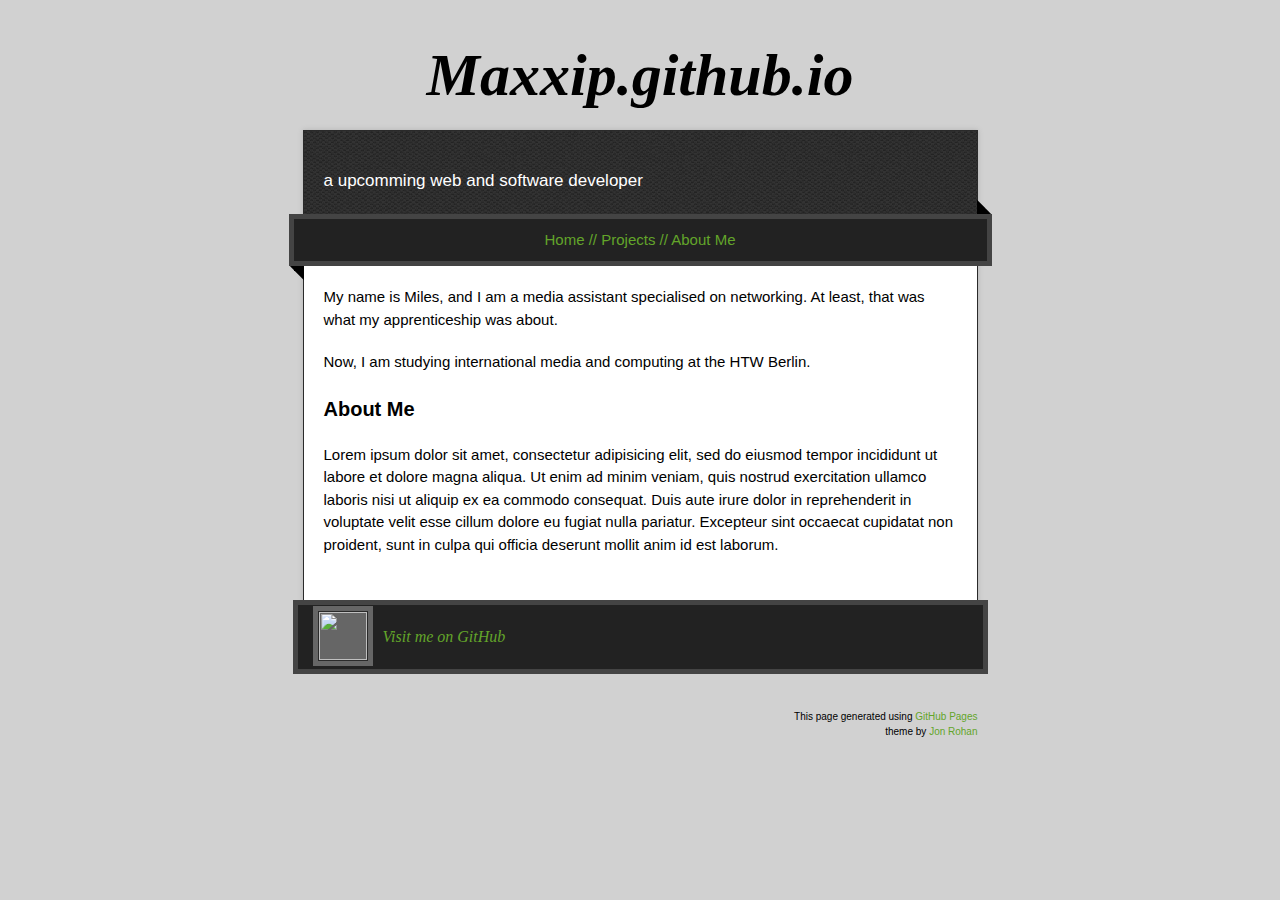
==== commit c2ce406f: "changed some of projects content" ====
--- a/index.html
+++ b/index.html
@@ -22,44 +22,52 @@
 
   <div class="wrapper">
     <header>
-      <h1 class="title">Maxxip.github.io</h1>
+		<h1 class="title">Maxxip.github.io</h1>
     </header>
     <div id="container">
-      <p class="tagline">a upcomming web and software developer</p>
-      <div id="main" role="main">
+		<p class="tagline">a upcomming web and software developer</p>
+		<div id="main" role="main">
         <div class="download-bar">
         <div class="inner">
-          <a href="https://github.com/MaxxiP" class="code">View Maxxip.github.io on GitHub</a>
+			<div class="header_text">
+				<a href="https://maxxip.github.com">Home</a>
+					<span class="separator">//</span>
+				<a href="https://maxxip.github.com/project" >Projects</a>
+					<span class="separator">//</span>
+				<a href="https://maxxip.github.com/about_me" >About Me</a>
+					<!--<span class="separator">//</span>
+				<a href="https://maxxip.github.com/impressum" >Impressum</a>-->
+			</div>
+          <!--<a href="https://github.com/MaxxiP" class="code">View Maxxip.github.io on GitHub</a>-->
         </div>
         <span class="blc"></span><span class="trc"></span>
         </div>
         <article class="markdown-body">
-          <p>My name is Miles, and I am a media assistant specialised on networking. At least, that was what my apprenticeship was about.</p>
+			<p>My name is Miles, and I am a media assistant specialised on networking. At least, that was what my apprenticeship was about.</p>
 
-<p>Now, I am studying international media and computing at the HTW Berlin.</p>
+			<p>Now, I am studying international media and computing at the HTW Berlin.</p>
 
-<h3>
-<a name="about-me" class="anchor" href="#about-me"><span class="octicon octicon-link"></span></a>About Me</h3>
+		<h3><a name="about-me" class="anchor" href="#about-me"><span class="octicon octicon-link"></span></a>About Me</h3>
 
-<p>Lorem ipsum dolor sit amet, consectetur adipisicing elit, sed do eiusmod tempor incididunt ut labore et dolore magna aliqua. Ut enim ad minim veniam, quis nostrud exercitation ullamco laboris nisi ut aliquip ex ea commodo consequat. Duis aute irure dolor in reprehenderit in voluptate velit esse cillum dolore eu fugiat nulla pariatur. Excepteur sint occaecat cupidatat non proident, sunt in culpa qui officia deserunt mollit anim id est laborum.</p>
+			<p>Lorem ipsum dolor sit amet, consectetur adipisicing elit, sed do eiusmod tempor incididunt ut labore et dolore magna aliqua. Ut enim ad minim veniam, quis nostrud exercitation ullamco laboris nisi ut aliquip ex ea commodo consequat. Duis aute irure dolor in reprehenderit in voluptate velit esse cillum dolore eu fugiat nulla pariatur. Excepteur sint occaecat cupidatat non proident, sunt in culpa qui officia deserunt mollit anim id est laborum.</p>
         </article>
       </div>
     </div>
     <footer>
-      <div class="owner">
+		<div class="owner">
 
-      <p><a href="https://github.com/MaxxiP" class="avatar"><img src="https://avatars1.githubusercontent.com/u/7313803?s=60" width="48" height="48"/></a>View <a href="https://github.com/MaxxiP">MaxxiP</a> on <a href="https://www.github.com">GitHub</a></p>
+		<p><a href="https://github.com/MaxxiP" class="avatar"><img src="https://avatars1.githubusercontent.com/u/7313803?s=60" width="48" height="48"/></a><a href="https://github.com/MaxxiP">Visit me on GitHub</a></p>
 
-      </div>
-      <div class="creds">
-        <small>This page generated using <a href="http://pages.github.com/">GitHub Pages</a><br/>theme by <a href="https://twitter.com/jonrohan/">Jon Rohan</a></small>
-      </div>
+		</div>
+		<div class="creds">
+			<small>This page generated using <a href="http://pages.github.com/">GitHub Pages</a><br/>theme by <a href="https://twitter.com/jonrohan/">Jon Rohan</a></small>
+		</div>
     </footer>
-  </div>
-  <div class="current-section">
-    <a href="#top">Scroll to top</a>
-    <a href="https://github.com/MaxxiP/MaxxiP.github.io/tarball/master" class="tar">tar</a><a href="https://github.com/MaxxiP/MaxxiP.github.io/zipball/master" class="zip">zip</a><a href="" class="code">source code</a>
-    <p class="name"></p>
+	</div>
+	<div class="current-section">
+		<a href="#top">Scroll to top</a>
+		<a href="https://github.com/MaxxiP/MaxxiP.github.io/tarball/master" class="tar">tar</a><a href="https://github.com/MaxxiP/MaxxiP.github.io/zipball/master" class="zip">zip</a><a href="" class="code">source code</a>
+		<p class="name"></p>
   </div>
 
   
--- a/stylesheets/stylesheet.css
+++ b/stylesheets/stylesheet.css
@@ -44,6 +44,10 @@
   display: block;
 }
 
+.header_text{
+	text-align : center;
+}
+
 /**
  * 1. Correct `inline-block` display not defined in IE 8/9.
  * 2. Normalize vertical alignment of `progress` in Chrome, Firefox, and Opera.
@@ -442,7 +446,7 @@
 }
 
 a:hover {
-  text-decoration: underline;
+  text-decoration: none;
   color: #90D355;
 }
 
@@ -901,6 +905,10 @@
 .markdown-body img {
   max-width: 100%;
   box-sizing: border-box;
+}
+
+.separator{
+	color: #63a52a;
 }
 
 .highlight  { background: #ffffff; }
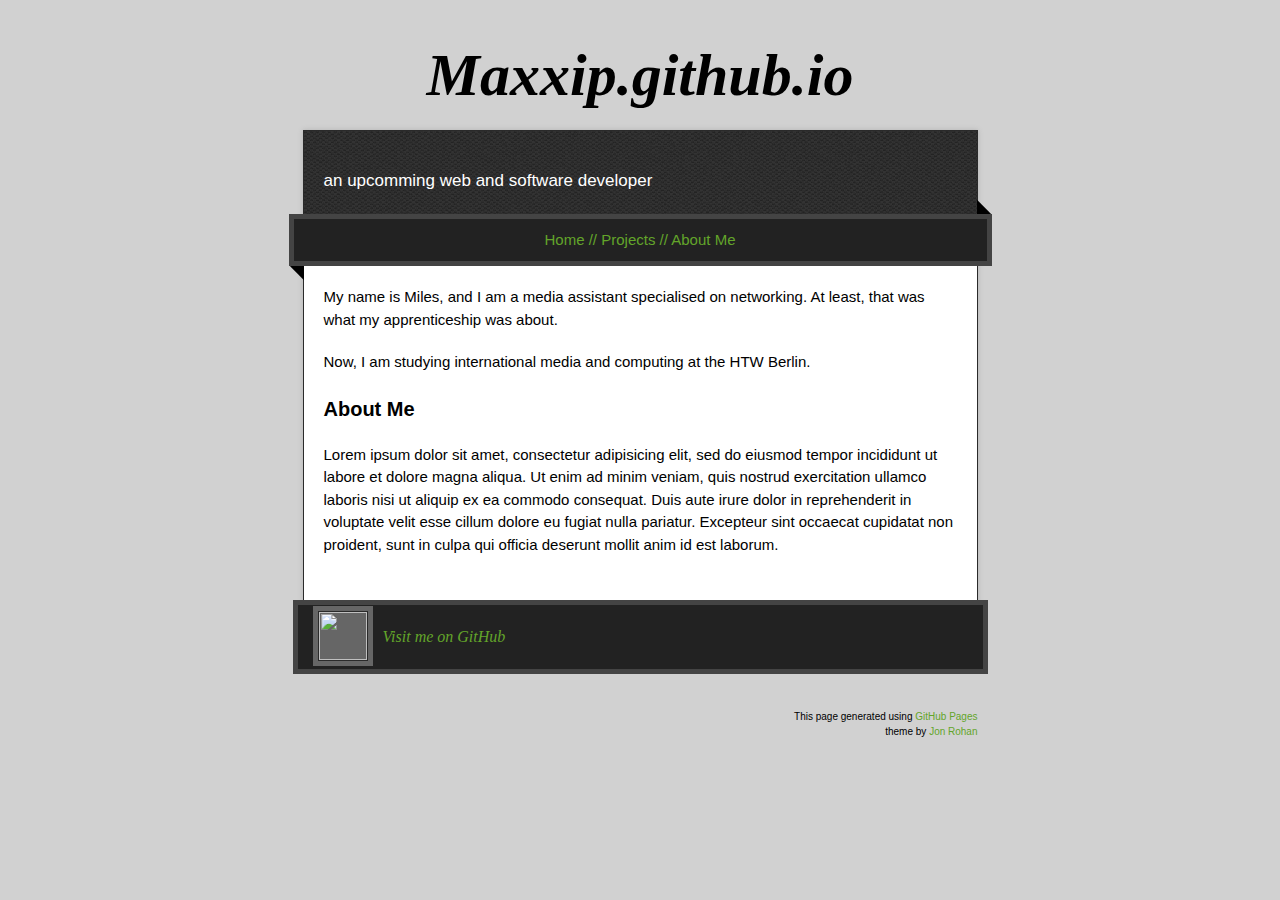
==== commit 7788c947: "alignment" ====
--- a/index.html
+++ b/index.html
@@ -25,7 +25,7 @@
 		<h1 class="title">Maxxip.github.io</h1>
     </header>
     <div id="container">
-		<p class="tagline">a upcomming web and software developer</p>
+		<p class="tagline">an upcomming web and software developer</p>
 		<div id="main" role="main">
         <div class="download-bar">
         <div class="inner">
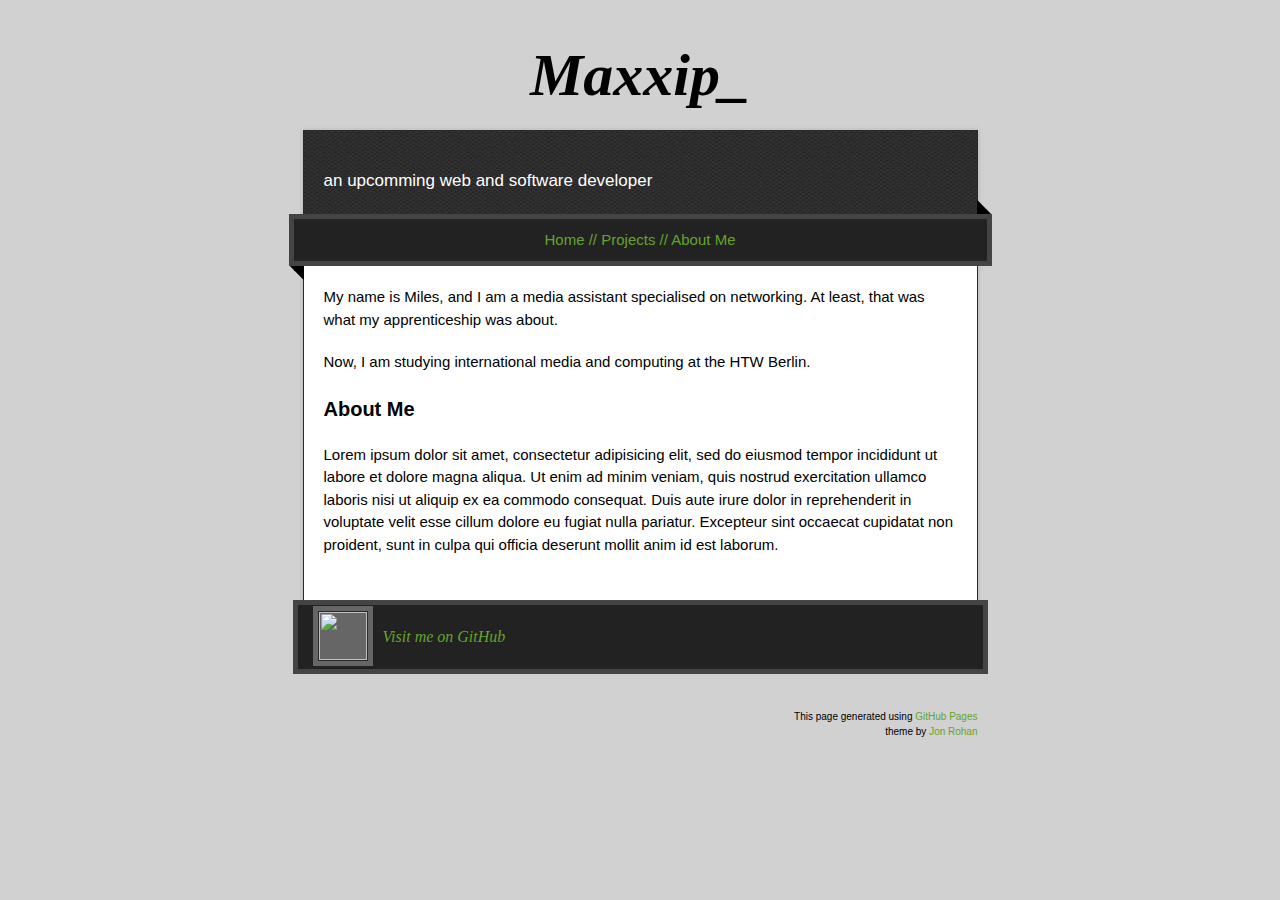
==== commit 580f66a0: "some changes" ====
--- a/index.html
+++ b/index.html
@@ -11,7 +11,7 @@
   <script type="text/javascript" src="https://ajax.googleapis.com/ajax/libs/jquery/1.7.1/jquery.min.js"></script>
   <script type="text/javascript" src="javascripts/script.js"></script>
 
-  <title>Maxxip.github.io</title>
+  <title>Maxxip_</title>
   <meta name="description" content="a upcomming web and software developer">
 
   <meta name="viewport" content="width=device-width,initial-scale=1">
@@ -22,7 +22,7 @@
 
   <div class="wrapper">
     <header>
-		<h1 class="title">Maxxip.github.io</h1>
+		<h1 class="title">Maxxip_</h1>
     </header>
     <div id="container">
 		<p class="tagline">an upcomming web and software developer</p>
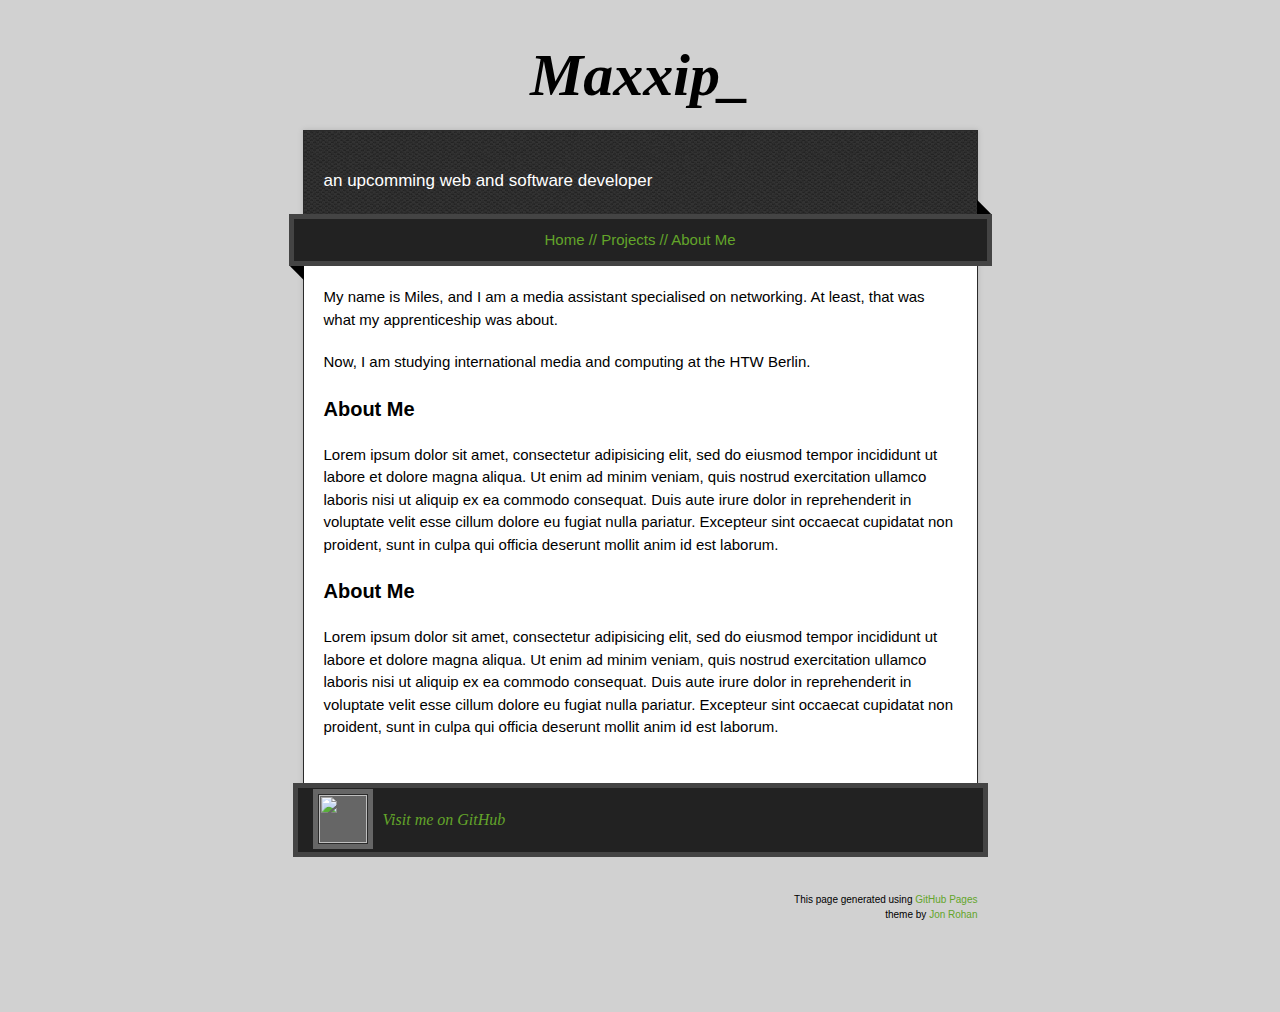
==== commit e1cccc8e: "align" ====
--- a/index.html
+++ b/index.html
@@ -50,7 +50,12 @@
 		<h3><a name="about-me" class="anchor" href="#about-me"><span class="octicon octicon-link"></span></a>About Me</h3>
 
 			<p>Lorem ipsum dolor sit amet, consectetur adipisicing elit, sed do eiusmod tempor incididunt ut labore et dolore magna aliqua. Ut enim ad minim veniam, quis nostrud exercitation ullamco laboris nisi ut aliquip ex ea commodo consequat. Duis aute irure dolor in reprehenderit in voluptate velit esse cillum dolore eu fugiat nulla pariatur. Excepteur sint occaecat cupidatat non proident, sunt in culpa qui officia deserunt mollit anim id est laborum.</p>
-        </article>
+        
+		<h3><a name="about-me" class="anchor" href="#about-me"><span class="octicon octicon-link"></span></a>About Me</h3>
+
+			<p>Lorem ipsum dolor sit amet, consectetur adipisicing elit, sed do eiusmod tempor incididunt ut labore et dolore magna aliqua. Ut enim ad minim veniam, quis nostrud exercitation ullamco laboris nisi ut aliquip ex ea commodo consequat. Duis aute irure dolor in reprehenderit in voluptate velit esse cillum dolore eu fugiat nulla pariatur. Excepteur sint occaecat cupidatat non proident, sunt in culpa qui officia deserunt mollit anim id est laborum.</p>
+        		
+		</article>
       </div>
     </div>
     <footer>
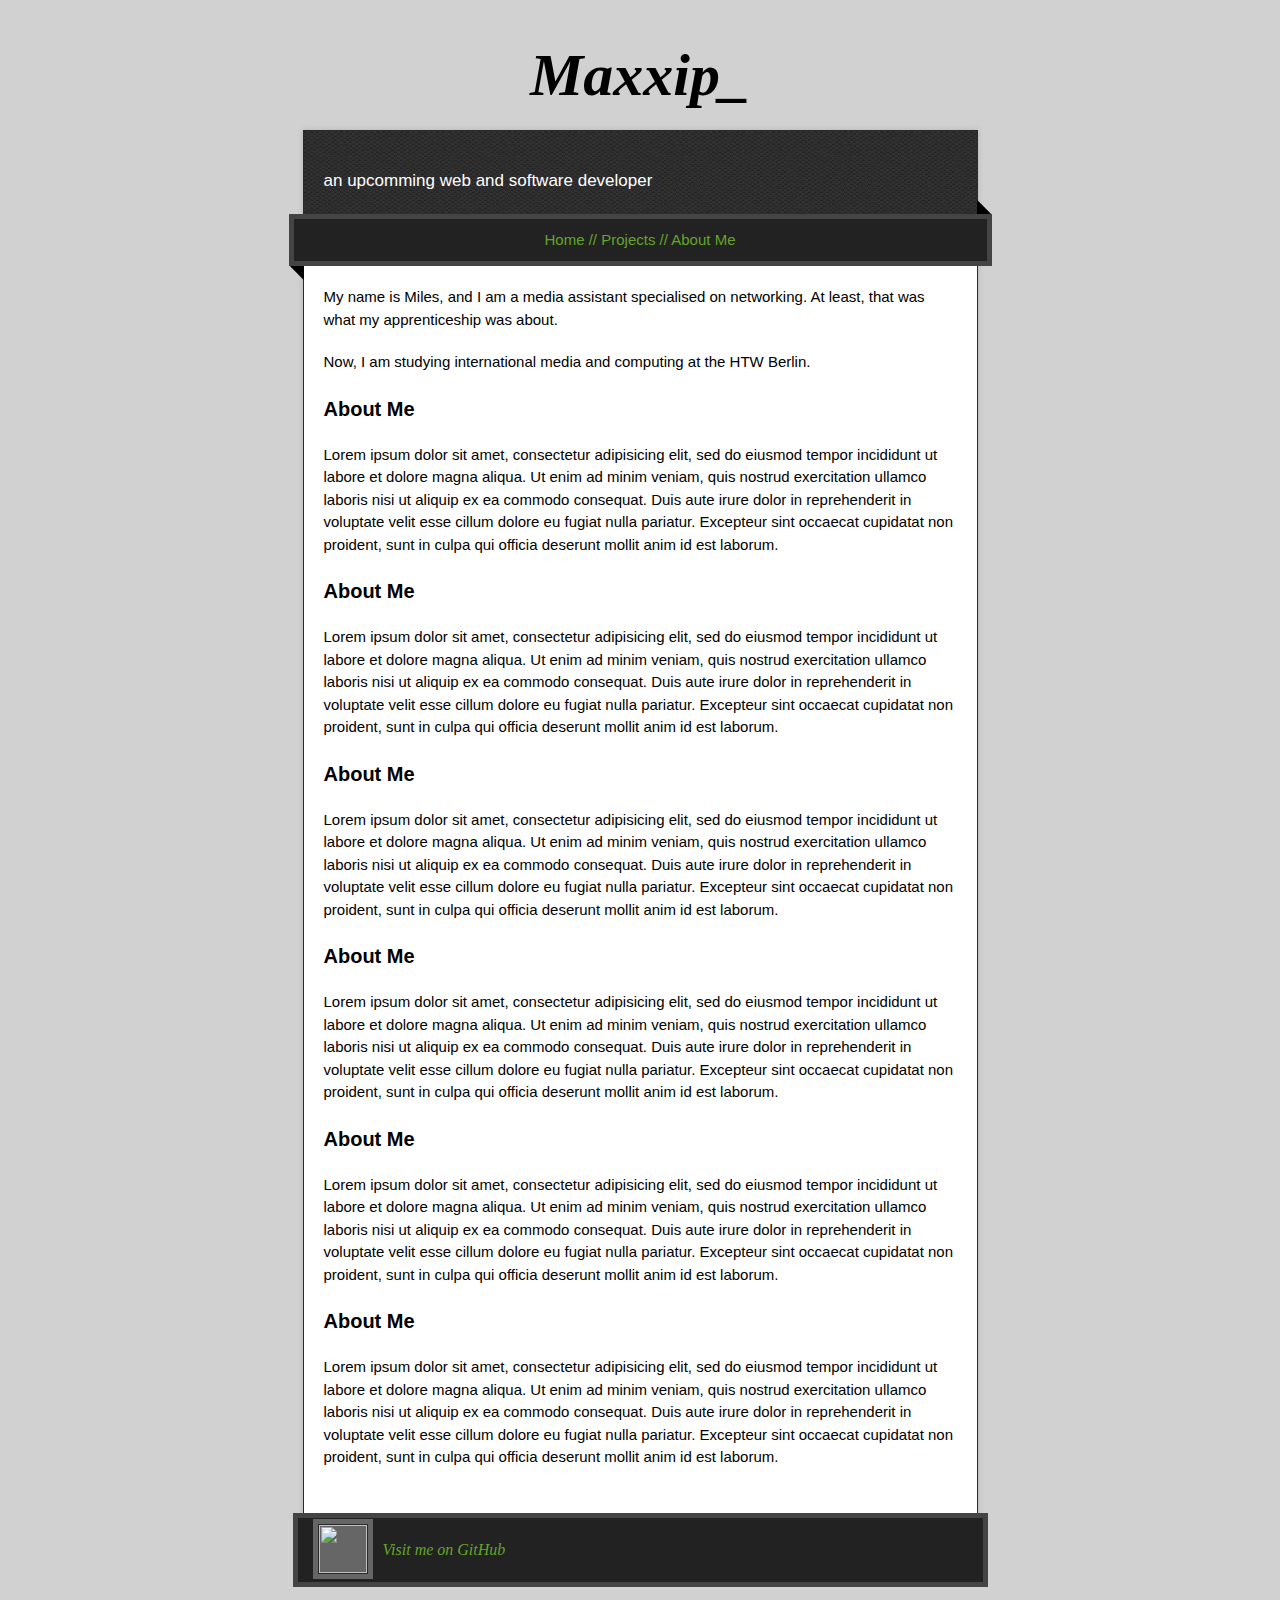
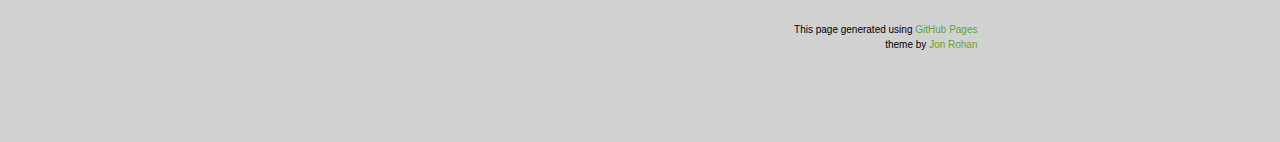
==== commit cb9b371d: "append" ====
--- a/index.html
+++ b/index.html
@@ -54,7 +54,23 @@
 		<h3><a name="about-me" class="anchor" href="#about-me"><span class="octicon octicon-link"></span></a>About Me</h3>
 
 			<p>Lorem ipsum dolor sit amet, consectetur adipisicing elit, sed do eiusmod tempor incididunt ut labore et dolore magna aliqua. Ut enim ad minim veniam, quis nostrud exercitation ullamco laboris nisi ut aliquip ex ea commodo consequat. Duis aute irure dolor in reprehenderit in voluptate velit esse cillum dolore eu fugiat nulla pariatur. Excepteur sint occaecat cupidatat non proident, sunt in culpa qui officia deserunt mollit anim id est laborum.</p>
-        		
+        
+		<h3><a name="about-me" class="anchor" href="#about-me"><span class="octicon octicon-link"></span></a>About Me</h3>
+
+			<p>Lorem ipsum dolor sit amet, consectetur adipisicing elit, sed do eiusmod tempor incididunt ut labore et dolore magna aliqua. Ut enim ad minim veniam, quis nostrud exercitation ullamco laboris nisi ut aliquip ex ea commodo consequat. Duis aute irure dolor in reprehenderit in voluptate velit esse cillum dolore eu fugiat nulla pariatur. Excepteur sint occaecat cupidatat non proident, sunt in culpa qui officia deserunt mollit anim id est laborum.</p>
+        
+		<h3><a name="about-me" class="anchor" href="#about-me"><span class="octicon octicon-link"></span></a>About Me</h3>
+
+			<p>Lorem ipsum dolor sit amet, consectetur adipisicing elit, sed do eiusmod tempor incididunt ut labore et dolore magna aliqua. Ut enim ad minim veniam, quis nostrud exercitation ullamco laboris nisi ut aliquip ex ea commodo consequat. Duis aute irure dolor in reprehenderit in voluptate velit esse cillum dolore eu fugiat nulla pariatur. Excepteur sint occaecat cupidatat non proident, sunt in culpa qui officia deserunt mollit anim id est laborum.</p>
+        
+		<h3><a name="about-me" class="anchor" href="#about-me"><span class="octicon octicon-link"></span></a>About Me</h3>
+
+			<p>Lorem ipsum dolor sit amet, consectetur adipisicing elit, sed do eiusmod tempor incididunt ut labore et dolore magna aliqua. Ut enim ad minim veniam, quis nostrud exercitation ullamco laboris nisi ut aliquip ex ea commodo consequat. Duis aute irure dolor in reprehenderit in voluptate velit esse cillum dolore eu fugiat nulla pariatur. Excepteur sint occaecat cupidatat non proident, sunt in culpa qui officia deserunt mollit anim id est laborum.</p>
+        
+		<h3><a name="about-me" class="anchor" href="#about-me"><span class="octicon octicon-link"></span></a>About Me</h3>
+
+			<p>Lorem ipsum dolor sit amet, consectetur adipisicing elit, sed do eiusmod tempor incididunt ut labore et dolore magna aliqua. Ut enim ad minim veniam, quis nostrud exercitation ullamco laboris nisi ut aliquip ex ea commodo consequat. Duis aute irure dolor in reprehenderit in voluptate velit esse cillum dolore eu fugiat nulla pariatur. Excepteur sint occaecat cupidatat non proident, sunt in culpa qui officia deserunt mollit anim id est laborum.</p>
+        
 		</article>
       </div>
     </div>
